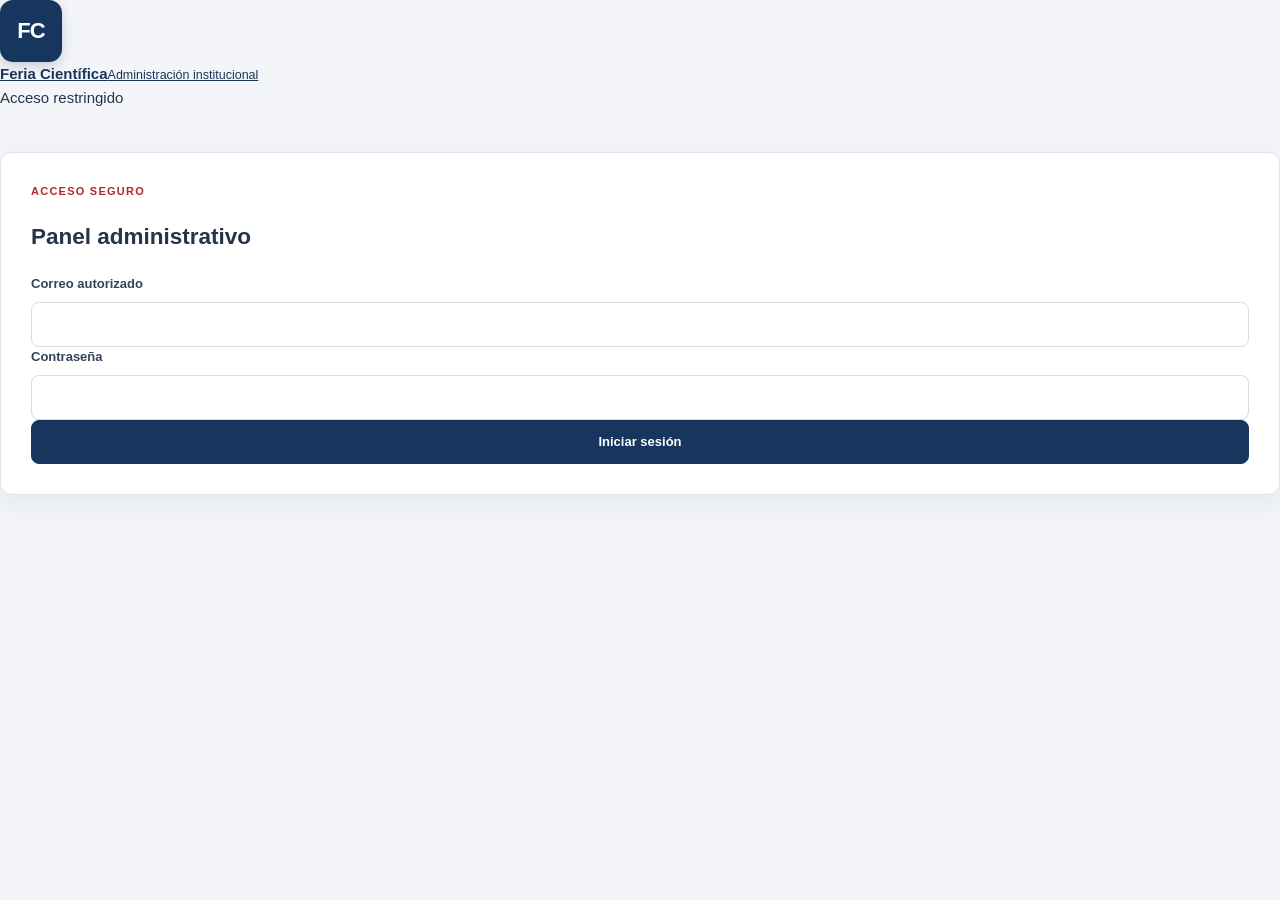
==== admin.html @ f5a789ca "Update admin.html" ====
<!DOCTYPE html>
<html lang="es">
<head>
<meta charset="UTF-8">
<meta name="viewport" content="width=device-width, initial-scale=1">
<title>Administración | Feria Científica</title>
<link rel="stylesheet" href="css/estilos.css">
<link rel="stylesheet" href="css/admin-panel.css">
</head>
<body class="admin-body">
<header class="admin-topbar">
  <a class="admin-brand" href="index.html"><span class="brand-mark">FC</span><span><b>Feria Científica</b><small>Administración institucional</small></span></a>
  <div class="top-actions"><span id="sessionLabel">Acceso restringido</span><button id="logoutBtn" class="button secondary hidden">Cerrar sesión</button></div>
</header>
<main class="admin-main">
  <section id="loginPanel" class="panel login-card">
    <p class="eyebrow">Acceso seguro</p><h1>Panel administrativo</h1>
    <form id="loginForm">
      <label>Correo autorizado<input id="loginEmail" type="email" required autocomplete="username"></label>
      <label>Contraseña<input id="loginPassword" type="password" required autocomplete="current-password"></label>
      <p id="loginMessage" class="message" role="status"></p>
      <button class="button primary full" type="submit">Iniciar sesión</button>
    </form>
  </section>

  <div id="dashboard" class="admin-shell hidden">
    <aside class="admin-sidebar">
      <div class="edition-picker"><label for="editionSelect">Edición activa</label><select id="editionSelect"></select></div>
      <p class="nav-caption">GESTIÓN</p>
      <button class="nav-item active" data-view="overview">▦ <span>Resumen</span></button>
      <button class="nav-item" data-view="projects">▤ <span>Proyectos</span></button>
      <button class="nav-item admin-only" data-view="editions">◷ <span>Ediciones</span></button>
      <p class="nav-caption">OPERACIONES</p>
      <button class="nav-item admin-only" data-view="gallery">▧ <span>Galería fotográfica</span></button>
      <button class="nav-item admin-only" data-view="photoStats">▥ <span>Estadísticas de fotografías</span></button>
      <button class="nav-item admin-only" data-view="inventory">⌑ <span>Inventario de laboratorio</span></button>
      <button class="nav-item admin-only" data-view="calendar">▦ <span>Calendario</span></button>
      <button class="nav-item admin-only" data-view="requests">↗ <span>Solicitudes</span></button>
      <button class="nav-item admin-only" data-view="documents">▣ <span>Expedientes y documentos</span></button>
      <button class="nav-item admin-only" data-view="credentials">▤ <span>Acreditaciones QR</span></button>
      <button class="nav-item admin-only" data-view="surveys">☷ <span>Encuestas</span></button>
      <button class="nav-item admin-only" data-view="partners">♧ <span>Colaboradores</span></button>
      <p class="nav-caption">SISTEMA</p>
      <button class="nav-item admin-only" data-view="users">♙ <span>Usuarios y permisos</span></button>
      <button class="nav-item admin-only" data-view="content">⚙ <span>Contenido público</span></button>
      <a class="nav-item nav-link" href="index.html">↗ <span>Ver portal público</span></a>
    </aside>

    <section class="admin-content">
      <div class="content-heading"><div><p class="eyebrow">INSTITUTO BENIGNO JIMÉNEZ GARAY</p><h1 id="viewTitle">Resumen general</h1><p id="viewSubtitle">Indicadores de la edición seleccionada.</p></div><button id="refreshBtn" class="button secondary">Actualizar datos</button></div>

      <section class="view-panel" id="view-overview">
        <div id="overviewStats" class="metric-grid"></div>
        <div class="panel"><h2>Distribución de proyectos por área</h2><div id="areaStats" class="bar-list"></div></div>
        <div class="panel"><h2>Distribución por grado</h2><div id="gradeStats" class="bar-list"></div></div>
      </section>

      <section class="view-panel hidden" id="view-projects">
        <div class="panel"><div class="panel-heading"><div><h2>Proyectos registrados</h2><p>Inscripciones correspondientes a la edición activa.</p></div></div>
        <div class="table-scroll"><table><thead><tr><th>Código</th><th>Área</th><th>Proyecto</th><th>Líder</th><th>Grado</th><th>Estado</th></tr></thead><tbody id="projectsBody"></tbody></table></div></div>
      </section>

      <section class="view-panel hidden" id="view-editions">
        <div class="panel"><h2>Administrar ediciones</h2><form id="editionForm" class="form-grid">
          <label>Año<input id="edYear" type="number" min="2027" max="2100" required></label>
          <label>Nombre<input id="edName" required></label>
          <label>Estado<select id="edStatus"><option>Configuración</option><option>Abierta</option><option>Activa</option><option>Cerrada</option><option>Archivada</option></select></label>
          <label>Fecha de cierre<input id="edClose" type="date"></label>
          <label class="wide">Descripción<textarea id="edDescription" rows="2"></textarea></label>
          <button class="button primary" type="submit">Guardar edición</button><p id="editionMessage" class="message"></p>
        </form><div id="editionsList" class="simple-list"></div></div>
      </section>

      <section class="view-panel hidden" id="view-gallery">
        <div class="panel"><h2>Galería fotográfica</h2><p class="muted">La publicación exige autorización registrada. Las fotografías no se muestran aquí al público hasta que administración las publique.</p>
          <form id="photoForm" class="form-grid">
            <label>Título<input id="photoTitle" required maxlength="160"></label>
            <label>URL de imagen<input id="photoUrl" type="url" required placeholder="https://..."></label>
            <label class="wide">Descripción<textarea id="photoDescription" rows="2"></textarea></label>
            <label>URL de miniatura<input id="photoThumb" type="url" placeholder="https://..."></label>
            <label class="checkline"><input id="photoConsent" type="checkbox" required> Confirmo que existe autorización para publicar esta fotografía.</label>
            <label class="checkline"><input id="photoPublish" type="checkbox"> Publicar en la galería pública.</label>
            <button class="button primary" type="submit">Registrar fotografía</button><p id="photoMessage" class="message"></p>
          </form><div id="photoList" class="photo-grid"></div>
        </div>
      </section>

      <section class="view-panel hidden" id="view-photoStats">
        <div id="photoMetricCards" class="metric-grid"></div>
        <div class="panel"><h2>Fotografías más visualizadas</h2><div class="table-scroll"><table><thead><tr><th>Fotografía</th><th>Visualizaciones</th><th>Descargas</th></tr></thead><tbody id="photoRanking"></tbody></table></div></div>
        <div class="panel"><h2>Visualizaciones por día</h2><div id="photoDaily" class="bar-list"></div></div>
        <p class="privacy-note">Información administrativa: estas estadísticas no se exponen en el portal público.</p>
      </section>

      <section class="view-panel hidden" id="view-inventory"><div class="panel"><h2>Inventario de laboratorio</h2><form id="inventoryForm" class="form-grid">
        <label>Material o equipo<input id="invName" required></label><label>Categoría<input id="invCategory"></label><label>Cantidad total<input id="invTotal" type="number" min="0" required></label><label>Disponible<input id="invAvailable" type="number" min="0" required></label><label>Ubicación<input id="invLocation"></label><label>Estado<select id="invState"><option>Disponible</option><option>En préstamo</option><option>Mantenimiento</option><option>Fuera de servicio</option></select></label><label class="wide">Descripción<textarea id="invDescription"></textarea></label><button class="button primary" type="submit">Agregar al inventario</button><p id="inventoryMessage" class="message"></p></form><div id="inventoryList" class="simple-list"></div></div></section>

      <section class="view-panel hidden" id="view-calendar"><div class="panel"><h2>Calendario de la edición</h2><p>Fechas límite, reuniones, evaluaciones y actividades institucionales.</p><form id="calendarForm" class="form-grid"><label>Actividad<input id="calTitle" required></label><label>Tipo<input id="calType" placeholder="Inscripción, evaluación, reunión..."></label><label>Fecha de inicio<input id="calStart" type="datetime-local" required></label><label>Fecha final<input id="calEnd" type="datetime-local"></label><label class="wide">Descripción<textarea id="calDescription"></textarea></label><button class="button primary" type="submit">Agregar actividad</button></form><div id="calendarList" class="simple-list"></div></div></section>

      <section class="view-panel hidden" id="view-requests"><div class="panel"><h2>Solicitudes de equipos</h2><div id="requestsList" class="simple-list"></div></div></section>
      <section class="view-panel hidden" id="view-documents"><div class="panel"><h2>Expedientes y documentos</h2><div id="documentsList" class="simple-list"></div></div></section>
      <section class="view-panel hidden" id="view-credentials"><div class="panel"><h2>Acreditaciones QR</h2><p>Registro de credenciales por edición. La generación de códigos imprimibles se integrará en la siguiente etapa.</p><div id="credentialsList" class="simple-list"></div></div></section>
      <section class="view-panel hidden" id="view-surveys"><div class="panel"><h2>Encuestas y respuestas</h2><div id="surveysList" class="simple-list"></div></div></section>
      <section class="view-panel hidden" id="view-partners"><div class="panel"><h2>Colaboradores institucionales</h2><p>Solo aportes en especie y compromisos no monetarios. No incluye presupuesto ni movimientos de dinero.</p><div id="partnersList" class="simple-list"></div></div></section>
      <section class="view-panel hidden" id="view-users"><div class="panel"><h2>Usuarios y permisos</h2><form id="userForm" class="form-grid"><label>Nombre<input id="userName" required></label><label>Correo<input id="userEmail" type="email" required></label><label>Rol<select id="userRole"><option>evaluador</option><option>consulta</option><option>administrador</option></select></label><label>Contraseña temporal<input id="userPass" type="password" minlength="12" required></label><label class="wide">Ediciones asignadas<input id="userEditions" placeholder="2027,2028 o * para todas"></label><button class="button primary" type="submit">Crear usuario</button><p id="userMessage" class="message"></p></form></div></section>
      <section class="view-panel hidden" id="view-content"><div class="panel"><h2>Contenido público</h2><p>La edición seleccionada puede tener textos y avisos independientes. La edición pública se configura en el portal.</p><p class="muted">Editor completo de contenido en la siguiente entrega.</p></div></section>
    </section>
  </div>
</main>
<script src="js/config.js"></script><script src="js/admin.js"></script>
</body></html>
---- css/estilos.css ----
:root {
  --azul: #17365d;
  --azul-oscuro: #102744;
  --azul-medio: #244b75;
  --azul-claro: #eaf0f6;
  --rojo: #b32632;
  --rojo-oscuro: #921d28;
  --rojo-claro: #faeeee;
  --blanco: #ffffff;
  --fondo: #f3f5f8;
  --gris: #e0e5eb;
  --gris-medio: #788596;
  --texto: #253449;
  --verde: #26734d;
  --amarillo: #a8791c;
  --radio: 12px;
  --sombra: 0 8px 28px rgba(20, 43, 69, .07);
  --sombra-hover: 0 12px 32px rgba(20, 43, 69, .12);
}

* { box-sizing: border-box; }

html { scroll-behavior: smooth; }

body {
  margin: 0;
  min-height: 100vh;
  background: var(--fondo);
  color: var(--texto);
  font-family: "Segoe UI", Arial, sans-serif;
  font-size: 15px;
  line-height: 1.6;
}

.container {
  width: min(1160px, calc(100% - 40px));
  margin: 0 auto;
}

main {
  padding-top: 42px;
  padding-bottom: 55px;
}

.main-layout {
  display: grid;
  grid-template-columns: .82fr 1.5fr;
  align-items: start;
  gap: 30px;
}

.admin-layout {
  display: flex;
  flex-direction: column;
  gap: 25px;
}

.narrow { max-width: 760px; }

.narrow-panel {
  max-width: 500px;
  margin: 30px auto;
}

.site-header {
  position: relative;
  z-index: 2;
  background: var(--blanco);
  border-top: 5px solid var(--azul);
  border-bottom: 1px solid var(--gris);
  box-shadow: 0 3px 15px rgba(20,43,69,.04);
}

.header-inner {
  min-height: 105px;
  display: flex;
  align-items: center;
  gap: 18px;
  padding-top: 15px;
  padding-bottom: 15px;
}

.brand-mark {
  width: 62px;
  height: 62px;
  flex-shrink: 0;
  display: flex;
  justify-content: center;
  align-items: center;
  border-radius: 13px;
  color: var(--blanco);
  background: var(--azul);
  font-size: 22px;
  font-weight: 800;
  letter-spacing: -1px;
  box-shadow: 0 4px 12px rgba(23,54,93,.2);
}

.brand-mark span { color: #f1b5ba; }

.header-inner > div:nth-child(2) { flex: 1; }

.header-inner h1 {
  margin: 0;
  color: var(--azul);
  font-size: 24px;
  font-weight: 750;
  line-height: 1.25;
}

.eyebrow {
  margin: 0 0 5px;
  color: var(--rojo);
  font-size: 11px;
  font-weight: 800;
  letter-spacing: 1.25px;
  text-transform: uppercase;
}

.header-inner nav {
  display: flex;
  flex-wrap: wrap;
  align-items: center;
  justify-content: flex-end;
  gap: 8px;
}

.header-inner nav a {
  padding: 9px 13px;
  color: var(--azul);
  border-radius: 7px;
  font-size: 13px;
  font-weight: 650;
  text-decoration: none;
  transition: .2s ease;
}

.header-inner nav a:hover {
  color: var(--rojo);
  background: var(--rojo-claro);
}

.intro { padding: 15px 5px; }

.intro h2 {
  max-width: 600px;
  margin: 8px 0 15px;
  color: var(--azul);
  font-size: clamp(27px, 3vw, 37px);
  line-height: 1.2;
  letter-spacing: -.8px;
}

.intro > p:not(.eyebrow) {
  max-width: 570px;
  color: #637184;
  font-size: 15px;
}

.notice {
  margin-top: 25px;
  padding: 19px 20px;
  background: var(--blanco);
  border: 1px solid var(--gris);
  border-left: 4px solid var(--rojo);
  border-radius: 8px;
  box-shadow: var(--sombra);
}

.notice strong {
  display: block;
  margin-bottom: 4px;
  color: var(--azul);
  font-size: 15px;
}

.notice span {
  display: block;
  color: var(--gris-medio);
  font-size: 13px;
}

.panel {
  min-width: 0;
  padding: 30px;
  background: var(--blanco);
  border: 1px solid var(--gris);
  border-radius: var(--radio);
  box-shadow: var(--sombra);
}

.panel > h3 {
  margin-top: 0;
  color: var(--azul);
}

.section-heading {
  display: flex;
  align-items: flex-start;
  gap: 14px;
  margin: 8px 0 20px;
  padding-bottom: 15px;
  border-bottom: 1px solid var(--gris);
}

.section-heading:not(:first-child) { margin-top: 34px; }

.section-heading > span {
  width: 38px;
  height: 38px;
  flex-shrink: 0;
  display: flex;
  align-items: center;
  justify-content: center;
  color: var(--blanco);
  background: var(--azul);
  border-radius: 9px;
  font-size: 13px;
  font-weight: 800;
}

.section-heading h3 {
  margin: 0 0 3px;
  color: var(--azul);
  font-size: 17px;
}

.section-heading p {
  margin: 0;
  color: var(--gris-medio);
  font-size: 13px;
}

.area-grid {
  display: grid;
  grid-template-columns: repeat(2,minmax(0,1fr));
  gap: 11px;
  margin-bottom: 25px;
}

.area-grid > * {
  min-width: 0;
  padding: 15px;
  background: #f8fafc;
  border: 1px solid var(--gris);
  border-radius: 9px;
  cursor: pointer;
  transition: .2s ease;
}

.area-grid > *:hover {
  background: var(--azul-claro);
  border-color: var(--azul);
}

.area-grid > *.selected,
.area-grid > *.active,
.area-grid > *:has(input:checked) {
  background: var(--azul-claro);
  border-color: var(--azul);
  box-shadow: inset 0 0 0 1px var(--azul);
}

.form-grid {
  display: grid;
  grid-template-columns: repeat(2,minmax(0,1fr));
  gap: 19px 17px;
}

label {
  display: flex;
  flex-direction: column;
  gap: 7px;
  color: #34455a;
  font-size: 13px;
  font-weight: 700;
}

label.full, .full { grid-column: 1 / -1; }

input:not([type="checkbox"]):not([type="radio"]):not([type="file"]),
select, textarea {
  width: 100%;
  min-height: 45px;
  padding: 11px 13px;
  color: var(--texto);
  background: #fff;
  border: 1px solid #d5dce4;
  border-radius: 8px;
  outline: none;
  font-family: inherit;
  font-size: 14px;
  transition: .2s ease;
}

textarea {
  min-height: 115px;
  resize: vertical;
}

input::placeholder, textarea::placeholder { color: #a0aab6; }

input:focus, select:focus, textarea:focus {
  border-color: var(--azul);
  box-shadow: 0 0 0 3px rgba(23,54,93,.1);
}

input[type="file"] {
  width: 100%;
  padding: 12px;
  background: #f8fafc;
  border: 1px dashed #aebac8;
  border-radius: 8px;
  color: var(--texto);
  font-family: inherit;
  font-size: 13px;
}

label small {
  color: var(--gris-medio);
  font-size: 11px;
  font-weight: 500;
}

.upload {
  padding: 17px;
  background: #f8fafc;
  border: 1px solid var(--gris);
  border-radius: 9px;
}

.check {
  flex-direction: row;
  align-items: flex-start;
  gap: 11px;
  margin: 24px 0;
  color: #586679;
  font-size: 12px;
  font-weight: 500;
}

.check input {
  width: 17px;
  height: 17px;
  margin-top: 2px;
  flex-shrink: 0;
  accent-color: var(--azul);
}

.button {
  min-height: 44px;
  display: inline-flex;
  align-items: center;
  justify-content: center;
  gap: 8px;
  padding: 11px 19px;
  border: 1px solid transparent;
  border-radius: 8px;
  font-family: inherit;
  font-size: 13px;
  font-weight: 750;
  text-decoration: none;
  cursor: pointer;
  transition: .2s ease;
}

.button.primary {
  color: var(--blanco);
  background: var(--azul);
  border-color: var(--azul);
}

.button.primary:hover {
  background: var(--azul-medio);
  box-shadow: 0 5px 13px rgba(23,54,93,.2);
  transform: translateY(-1px);
}

.button.secondary {
  color: var(--azul);
  background: var(--blanco);
  border-color: #cbd4df;
}

.button.secondary:hover {
  color: var(--rojo);
  background: #f8fafc;
  border-color: var(--rojo);
}

button:disabled {
  opacity: .6;
  cursor: not-allowed;
  transform: none !important;
}

button.full { width: 100%; }

.message, .result-box {
  padding: 13px 15px;
  margin: 15px 0;
  color: #526176;
  background: #f5f7fa;
  border: 1px solid var(--gris);
  border-radius: 8px;
  font-size: 13px;
}

.result-box {
  margin-top: 22px;
  line-height: 1.7;
  overflow-wrap: anywhere;
}

.message:empty, .result-box:empty { display: none; }

.success {
  color: var(--verde);
  background: #edf7f1;
  border-color: #cce6d6;
}

.error {
  color: var(--rojo-oscuro);
  background: var(--rojo-claro);
  border-color: #edcbd0;
}

.warning {
  color: var(--amarillo);
  background: #fff8e9;
  border-color: #eedfb8;
}

.narrow .intro { margin-bottom: 20px; }
.narrow .panel { padding: 30px; }

#consultaForm {
  display: flex;
  flex-direction: column;
  gap: 18px;
}

#consultaForm label { font-size: 14px; }
#consultaForm button { margin-top: 4px; }

#dashboard { width: 100%; }
.hidden { display: none !important; }

.dashboard-head {
  display: flex;
  align-items: center;
  justify-content: space-between;
  gap: 20px;
  padding: 10px 3px 20px;
}

.dashboard-head h2 {
  margin: 3px 0;
  color: var(--azul);
  font-size: 27px;
}

.muted {
  color: var(--gris-medio);
  font-size: 13px;
}

.toolbar {
  display: flex;
  justify-content: space-between;
  align-items: center;
  gap: 15px;
  margin-bottom: 20px;
}

.toolbar h3 {
  margin: 0;
  color: var(--azul);
  font-size: 18px;
}

.stats-grid {
  display: grid;
  grid-template-columns: repeat(auto-fit,minmax(170px,1fr));
  gap: 16px;
  margin-bottom: 24px;
}

.stats-grid > * {
  min-width: 0;
  padding: 21px;
  background: var(--blanco);
  border: 1px solid var(--gris);
  border-top: 4px solid var(--azul);
  border-radius: 10px;
  box-shadow: var(--sombra);
  transition: .2s ease;
}

.stats-grid > *:hover {
  transform: translateY(-3px);
  box-shadow: var(--sombra-hover);
}

.table-wrap {
  width: 100%;
  overflow-x: auto;
  border: 1px solid var(--gris);
  border-radius: 9px;
}

table {
  width: 100%;
  min-width: 720px;
  border-collapse: collapse;
  background: var(--blanco);
  text-align: left;
}

thead { background: var(--azul); }

th {
  padding: 15px 13px;
  color: var(--blanco);
  font-size: 11px;
  font-weight: 750;
  letter-spacing: .4px;
  text-transform: uppercase;
  white-space: nowrap;
}

td {
  padding: 14px 13px;
  color: #45556a;
  border-bottom: 1px solid #e9edf1;
  font-size: 12px;
  vertical-align: middle;
}

tbody tr:nth-child(even) { background: #f8fafc; }
tbody tr:hover { background: var(--azul-claro); }
tbody tr:last-child td { border-bottom: none; }

#detailPanel { min-height: 120px; }

#projectDetail {
  margin-top: 18px;
  overflow-wrap: anywhere;
}

#projectDetail > * { margin-bottom: 12px; }
#projectDetail label { margin-bottom: 13px; }

#usersPanel { border-top: 4px solid var(--rojo); }
#usersPanel h3 { color: var(--azul); }
#userForm { margin-top: 20px; align-items: end; }

.fine-print {
  margin: 17px 0 0;
  color: #8994a2;
  font-size: 11px;
  line-height: 1.6;
  text-align: center;
}

footer {
  padding: 22px 0;
  color: #dce5ef;
  background: var(--azul-oscuro);
  border-top: 4px solid var(--rojo);
  font-size: 12px;
  text-align: center;
}

a { color: var(--azul); }

button:focus-visible, a:focus-visible,
input:focus-visible, select:focus-visible,
textarea:focus-visible {
  outline: 3px solid rgba(179,38,50,.3);
  outline-offset: 2px;
}

::selection { color: #fff; background: var(--azul); }

.site-preview { margin-top: 8px; }

.site-preview-card {
  border: 1px solid var(--gris);
  border-top: 5px solid var(--preview-primary,#17365d);
  border-radius: 10px;
  padding: 22px;
  background: #fff;
}

.site-preview-card strong {
  display: block;
  color: var(--preview-primary,#17365d);
  font-size: 24px;
}

.site-preview-card h4 { margin: 0 0 10px; }
.site-preview-card p { margin: 8px 0; }

.site-preview-card p:last-child {
  border-left: 4px solid var(--preview-secondary,#b32632);
  padding: 8px 12px;
  background: #f7f8fa;
}

.admin-actions {
  display: flex;
  flex-wrap: wrap;
  align-items: center;
  gap: 12px;
}

.table-link {
  border: 0;
  padding: 6px 10px;
  background: var(--azul-claro);
  color: var(--azul);
  border-radius: 6px;
  cursor: pointer;
  font-weight: 700;
}

.detail-grid {
  display: grid;
  grid-template-columns: repeat(2,minmax(0,1fr));
  gap: 15px;
}

.detail-grid > div {
  padding: 12px;
  background: #f8fafc;
  border: 1px solid var(--gris);
  border-radius: 8px;
}

.detail-grid b {
  display: block;
  color: var(--azul);
  margin-bottom: 5px;
}

@media (max-width: 900px) {
  .main-layout {
    grid-template-columns: 1fr;
    gap: 15px;
  }

  .intro { padding: 5px 2px; }

  .header-inner { flex-wrap: wrap; }

  .header-inner nav {
    width: 100%;
    justify-content: flex-start;
    padding-left: 75px;
  }
}

@media (max-width: 600px) {
  .container { width: calc(100% - 24px); }

  main {
    padding-top: 24px;
    padding-bottom: 35px;
  }

  .header-inner { gap: 12px; }

  .brand-mark {
    width: 49px;
    height: 49px;
    font-size: 18px;
  }

  .header-inner h1 { font-size: 18px; }

  .header-inner nav {
    padding-left: 0;
    gap: 3px;
  }

  .header-inner nav a {
    padding: 8px 9px;
    font-size: 11px;
  }

  .intro h2 { font-size: 27px; }
  .panel { padding: 19px; }

  .form-grid, .area-grid { grid-template-columns: 1fr; }

  .section-heading:not(:first-child) { margin-top: 27px; }

  .dashboard-head {
    align-items: flex-start;
    flex-direction: column;
  }

  .dashboard-head h2 { font-size: 23px; }

  .toolbar {
    align-items: flex-start;
    flex-direction: column;
  }

  .stats-grid {
    grid-template-columns: repeat(2,minmax(0,1fr));
    gap: 10px;
  }

  .stats-grid > * { padding: 15px; }
  .narrow .panel { padding: 20px; }
  .button { min-height: 43px; }
  .detail-grid { grid-template-columns: 1fr; }
}

@media (max-width: 360px) {
  .stats-grid { grid-template-columns: 1fr; }
}
/* Ventana emergente de convocatoria */
.convocatoria-modal {
    display: none;
    position: fixed;
    inset: 0;
    z-index: 99999;
    background: rgba(10, 20, 35, 0.88);
    justify-content: center;
    align-items: center;
    padding: 15px;
}

.convocatoria-modal.activa {
    display: flex;
}

.convocatoria-contenido {
    position: relative;
    width: 100%;
    max-width: 520px;
    max-height: 92vh;
    display: flex;
    justify-content: center;
    align-items: center;
}

.convocatoria-contenido img {
    display: block;
    width: 100%;
    max-height: 88vh;
    object-fit: contain;
    border-radius: 12px;
    background: white;
}

.convocatoria-cerrar {
    position: absolute;
    top: -12px;
    right: -10px;
    z-index: 2;
    width: 42px;
    height: 42px;
    border: none;
    border-radius: 50%;
    background: #a51f35;
    color: white;
    font-size: 30px;
    cursor: pointer;
    box-shadow: 0 3px 12px rgba(0,0,0,.3);
}

.boton-ver-convocatoria {
    position: fixed;
    right: 18px;
    bottom: 18px;
    z-index: 1000;
    padding: 12px 18px;
    border: none;
    border-radius: 25px;
    background: #17375e;
    color: white;
    font-weight: bold;
    cursor: pointer;
    box-shadow: 0 3px 12px rgba(0,0,0,.2);
}

.boton-ver-convocatoria:hover {
    background: #a51f35;
}

/* Evita que el cartel siga apareciendo como fondo */
.intro {
    background-image: none !important;
}

@media (max-width: 600px) {
    .convocatoria-contenido {
        max-width: 100%;
    }

    .convocatoria-cerrar {
        right: 0;
    }
}
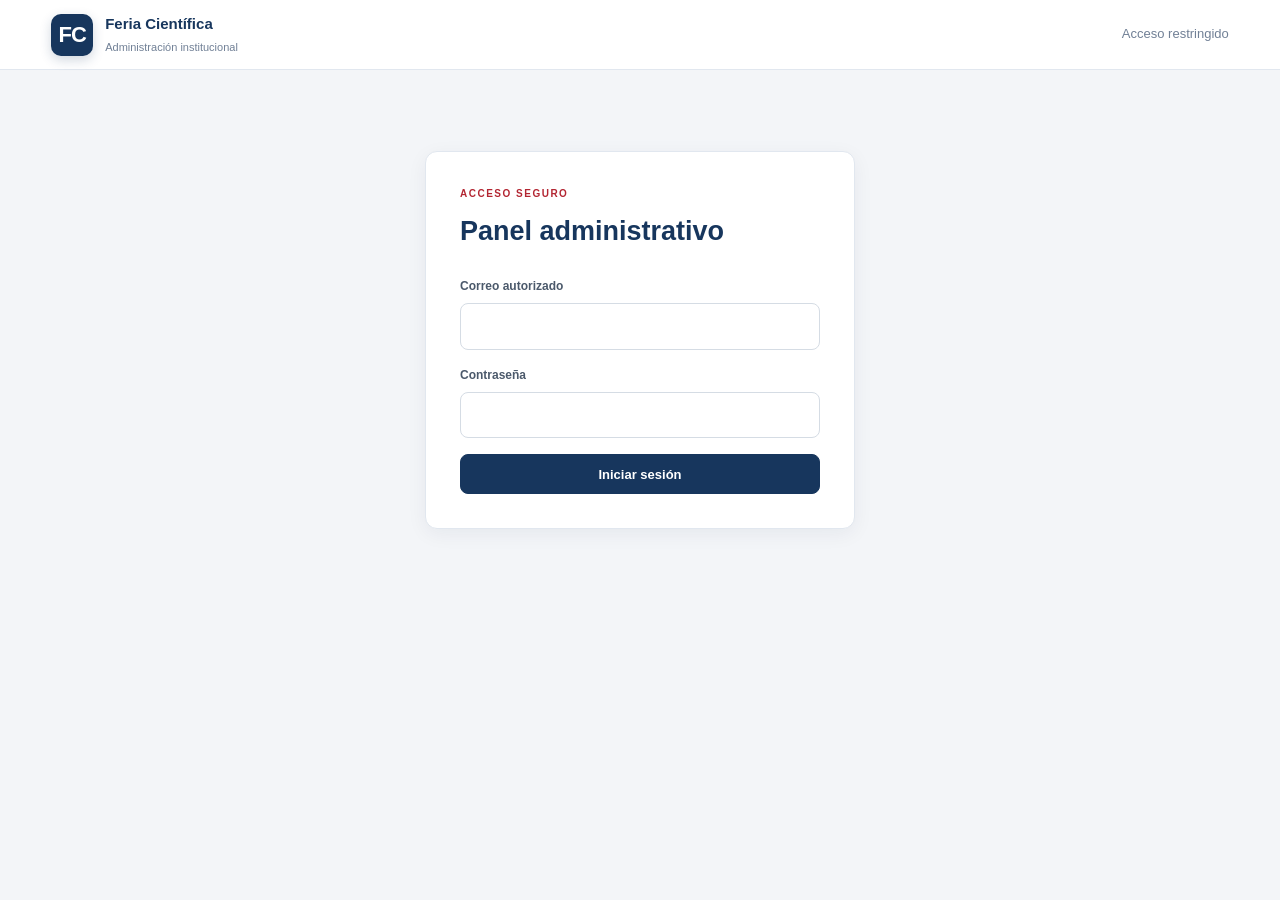
==== commit 91763504: "Update admin.html" ====
--- a/admin.html
+++ b/admin.html
@@ -8,104 +8,331 @@
 <link rel="stylesheet" href="css/admin-panel.css">
 </head>
 <body class="admin-body">
+
 <header class="admin-topbar">
-  <a class="admin-brand" href="index.html"><span class="brand-mark">FC</span><span><b>Feria Científica</b><small>Administración institucional</small></span></a>
-  <div class="top-actions"><span id="sessionLabel">Acceso restringido</span><button id="logoutBtn" class="button secondary hidden">Cerrar sesión</button></div>
+  <a class="admin-brand" href="index.html">
+    <span class="brand-mark">FC</span>
+    <span>
+      <b>Feria Científica</b>
+      <small>Administración institucional</small>
+    </span>
+  </a>
+  <div class="top-actions">
+    <span id="sessionLabel">Acceso restringido</span>
+    <button id="logoutBtn" class="button secondary hidden">Cerrar sesión</button>
+  </div>
 </header>
+
 <main class="admin-main">
+
   <section id="loginPanel" class="panel login-card">
-    <p class="eyebrow">Acceso seguro</p><h1>Panel administrativo</h1>
+    <p class="eyebrow">Acceso seguro</p>
+    <h1>Panel administrativo</h1>
     <form id="loginForm">
-      <label>Correo autorizado<input id="loginEmail" type="email" required autocomplete="username"></label>
-      <label>Contraseña<input id="loginPassword" type="password" required autocomplete="current-password"></label>
+      <label>Correo autorizado
+        <input id="loginEmail" type="email" required autocomplete="username">
+      </label>
+      <label>Contraseña
+        <input id="loginPassword" type="password" required autocomplete="current-password">
+      </label>
       <p id="loginMessage" class="message" role="status"></p>
       <button class="button primary full" type="submit">Iniciar sesión</button>
     </form>
   </section>
 
   <div id="dashboard" class="admin-shell hidden">
+
     <aside class="admin-sidebar">
-      <div class="edition-picker"><label for="editionSelect">Edición activa</label><select id="editionSelect"></select></div>
-      <p class="nav-caption">GESTIÓN</p>
-      <button class="nav-item active" data-view="overview">▦ <span>Resumen</span></button>
-      <button class="nav-item" data-view="projects">▤ <span>Proyectos</span></button>
-      <button class="nav-item admin-only" data-view="editions">◷ <span>Ediciones</span></button>
-      <p class="nav-caption">OPERACIONES</p>
-      <button class="nav-item admin-only" data-view="gallery">▧ <span>Galería fotográfica</span></button>
-      <button class="nav-item admin-only" data-view="photoStats">▥ <span>Estadísticas de fotografías</span></button>
-      <button class="nav-item admin-only" data-view="inventory">⌑ <span>Inventario de laboratorio</span></button>
-      <button class="nav-item admin-only" data-view="calendar">▦ <span>Calendario</span></button>
-      <button class="nav-item admin-only" data-view="requests">↗ <span>Solicitudes</span></button>
-      <button class="nav-item admin-only" data-view="documents">▣ <span>Expedientes y documentos</span></button>
-      <button class="nav-item admin-only" data-view="credentials">▤ <span>Acreditaciones QR</span></button>
-      <button class="nav-item admin-only" data-view="surveys">☷ <span>Encuestas</span></button>
-      <button class="nav-item admin-only" data-view="partners">♧ <span>Colaboradores</span></button>
-      <p class="nav-caption">SISTEMA</p>
-      <button class="nav-item admin-only" data-view="users">♙ <span>Usuarios y permisos</span></button>
-      <button class="nav-item admin-only" data-view="content">⚙ <span>Contenido público</span></button>
-      <a class="nav-item nav-link" href="index.html">↗ <span>Ver portal público</span></a>
+      <div class="sidebar-heading">
+        <span class="sidebar-symbol">FC</span>
+        <div>
+          <b>Administración</b>
+          <small>Feria Científica 2027</small>
+        </div>
+      </div>
+
+      <div class="edition-picker">
+        <label for="editionSelect">Edición de trabajo</label>
+        <select id="editionSelect"></select>
+      </div>
+
+      <p class="nav-caption">PANEL PRINCIPAL</p>
+      <button class="nav-item active" data-view="overview">
+        <span class="nav-icon">⌂</span><span>Resumen general</span>
+      </button>
+
+      <p class="nav-caption">GESTIÓN ACADÉMICA</p>
+      <button class="nav-item" data-view="projects">
+        <span class="nav-icon">▤</span><span>Anteproyectos</span>
+      </button>
+      <button class="nav-item admin-only" data-view="editions">
+        <span class="nav-icon">◷</span><span>Ediciones</span>
+      </button>
+
+      <p class="nav-caption">RECURSOS Y ACTIVIDADES</p>
+      <button class="nav-item admin-only" data-view="gallery">
+        <span class="nav-icon">▧</span><span>Galería fotográfica</span>
+      </button>
+      <button class="nav-item admin-only" data-view="photoStats">
+        <span class="nav-icon">▥</span><span>Estadísticas fotográficas</span>
+      </button>
+      <button class="nav-item admin-only" data-view="inventory">
+        <span class="nav-icon">⌑</span><span>Inventario de laboratorio</span>
+      </button>
+      <button class="nav-item admin-only" data-view="calendar">
+        <span class="nav-icon">▦</span><span>Calendario</span>
+      </button>
+
+      <p class="nav-caption">ADMINISTRACIÓN DEL SISTEMA</p>
+      <button class="nav-item admin-only" data-view="users">
+        <span class="nav-icon">♙</span><span>Usuarios y permisos</span>
+      </button>
+      <button class="nav-item admin-only" data-view="content">
+        <span class="nav-icon">⚙</span><span>Contenido público</span>
+      </button>
+
+      <a class="nav-item nav-link" href="index.html">
+        <span class="nav-icon">↗</span><span>Ir al portal público</span>
+      </a>
+
+      <div class="sidebar-note">
+        <b>Acceso interno</b>
+        <span>Las herramientas de gestión solo están disponibles para usuarios autorizados.</span>
+      </div>
     </aside>
 
     <section class="admin-content">
-      <div class="content-heading"><div><p class="eyebrow">INSTITUTO BENIGNO JIMÉNEZ GARAY</p><h1 id="viewTitle">Resumen general</h1><p id="viewSubtitle">Indicadores de la edición seleccionada.</p></div><button id="refreshBtn" class="button secondary">Actualizar datos</button></div>
+
+      <div class="content-heading">
+        <div>
+          <p class="eyebrow">INSTITUTO BENIGNO JIMÉNEZ GARAY</p>
+          <h1 id="viewTitle">Resumen general</h1>
+          <p id="viewSubtitle">Indicadores y actividad de la edición seleccionada.</p>
+        </div>
+        <button id="refreshBtn" class="button secondary">Actualizar datos</button>
+      </div>
 
       <section class="view-panel" id="view-overview">
         <div id="overviewStats" class="metric-grid"></div>
-        <div class="panel"><h2>Distribución de proyectos por área</h2><div id="areaStats" class="bar-list"></div></div>
-        <div class="panel"><h2>Distribución por grado</h2><div id="gradeStats" class="bar-list"></div></div>
+        <div class="panel">
+          <h2>Distribución de proyectos por área</h2>
+          <div id="areaStats" class="bar-list"></div>
+        </div>
+        <div class="panel">
+          <h2>Distribución por grado</h2>
+          <div id="gradeStats" class="bar-list"></div>
+        </div>
       </section>
 
       <section class="view-panel hidden" id="view-projects">
-        <div class="panel"><div class="panel-heading"><div><h2>Proyectos registrados</h2><p>Inscripciones correspondientes a la edición activa.</p></div></div>
-        <div class="table-scroll"><table><thead><tr><th>Código</th><th>Área</th><th>Proyecto</th><th>Líder</th><th>Grado</th><th>Estado</th></tr></thead><tbody id="projectsBody"></tbody></table></div></div>
+        <div class="panel">
+          <div class="panel-heading">
+            <div>
+              <h2>Proyectos registrados</h2>
+              <p>Inscripciones correspondientes a la edición activa.</p>
+            </div>
+          </div>
+          <div class="table-scroll">
+            <table>
+              <thead>
+                <tr>
+                  <th>Código</th><th>Área</th><th>Proyecto</th>
+                  <th>Líder</th><th>Grado</th><th>Estado</th>
+                </tr>
+              </thead>
+              <tbody id="projectsBody"></tbody>
+            </table>
+          </div>
+        </div>
       </section>
 
       <section class="view-panel hidden" id="view-editions">
-        <div class="panel"><h2>Administrar ediciones</h2><form id="editionForm" class="form-grid">
-          <label>Año<input id="edYear" type="number" min="2027" max="2100" required></label>
-          <label>Nombre<input id="edName" required></label>
-          <label>Estado<select id="edStatus"><option>Configuración</option><option>Abierta</option><option>Activa</option><option>Cerrada</option><option>Archivada</option></select></label>
-          <label>Fecha de cierre<input id="edClose" type="date"></label>
-          <label class="wide">Descripción<textarea id="edDescription" rows="2"></textarea></label>
-          <button class="button primary" type="submit">Guardar edición</button><p id="editionMessage" class="message"></p>
-        </form><div id="editionsList" class="simple-list"></div></div>
+        <div class="panel">
+          <h2>Administrar ediciones</h2>
+          <form id="editionForm" class="form-grid">
+            <label>Año
+              <input id="edYear" type="number" min="2027" max="2100" required>
+            </label>
+            <label>Nombre
+              <input id="edName" required>
+            </label>
+            <label>Estado
+              <select id="edStatus">
+                <option>Configuración</option>
+                <option>Abierta</option>
+                <option>Activa</option>
+                <option>Cerrada</option>
+                <option>Archivada</option>
+              </select>
+            </label>
+            <label>Fecha de cierre
+              <input id="edClose" type="date">
+            </label>
+            <label class="wide">Descripción
+              <textarea id="edDescription" rows="2"></textarea>
+            </label>
+            <button class="button primary" type="submit">Guardar edición</button>
+            <p id="editionMessage" class="message"></p>
+          </form>
+          <div id="editionsList" class="simple-list"></div>
+        </div>
       </section>
 
       <section class="view-panel hidden" id="view-gallery">
-        <div class="panel"><h2>Galería fotográfica</h2><p class="muted">La publicación exige autorización registrada. Las fotografías no se muestran aquí al público hasta que administración las publique.</p>
+        <div class="panel">
+          <h2>Galería fotográfica</h2>
+          <p class="muted">La publicación exige autorización registrada. Las fotografías no se muestran aquí al público hasta que administración las publique.</p>
           <form id="photoForm" class="form-grid">
-            <label>Título<input id="photoTitle" required maxlength="160"></label>
-            <label>URL de imagen<input id="photoUrl" type="url" required placeholder="https://..."></label>
-            <label class="wide">Descripción<textarea id="photoDescription" rows="2"></textarea></label>
-            <label>URL de miniatura<input id="photoThumb" type="url" placeholder="https://..."></label>
-            <label class="checkline"><input id="photoConsent" type="checkbox" required> Confirmo que existe autorización para publicar esta fotografía.</label>
-            <label class="checkline"><input id="photoPublish" type="checkbox"> Publicar en la galería pública.</label>
-            <button class="button primary" type="submit">Registrar fotografía</button><p id="photoMessage" class="message"></p>
-          </form><div id="photoList" class="photo-grid"></div>
+            <label>Título
+              <input id="photoTitle" required maxlength="160">
+            </label>
+            <label>URL de imagen
+              <input id="photoUrl" type="url" required placeholder="https://...">
+            </label>
+            <label class="wide">Descripción
+              <textarea id="photoDescription" rows="2"></textarea>
+            </label>
+            <label>URL de miniatura
+              <input id="photoThumb" type="url" placeholder="https://...">
+            </label>
+            <label class="checkline">
+              <input id="photoConsent" type="checkbox" required>
+              Confirmo que existe autorización para publicar esta fotografía.
+            </label>
+            <label class="checkline">
+              <input id="photoPublish" type="checkbox">
+              Publicar en la galería pública.
+            </label>
+            <button class="button primary" type="submit">Registrar fotografía</button>
+            <p id="photoMessage" class="message"></p>
+          </form>
+          <div id="photoList" class="photo-grid"></div>
         </div>
       </section>
 
       <section class="view-panel hidden" id="view-photoStats">
         <div id="photoMetricCards" class="metric-grid"></div>
-        <div class="panel"><h2>Fotografías más visualizadas</h2><div class="table-scroll"><table><thead><tr><th>Fotografía</th><th>Visualizaciones</th><th>Descargas</th></tr></thead><tbody id="photoRanking"></tbody></table></div></div>
-        <div class="panel"><h2>Visualizaciones por día</h2><div id="photoDaily" class="bar-list"></div></div>
+        <div class="panel">
+          <h2>Fotografías más visualizadas</h2>
+          <div class="table-scroll">
+            <table>
+              <thead><tr><th>Fotografía</th><th>Visualizaciones</th><th>Descargas</th></tr></thead>
+              <tbody id="photoRanking"></tbody>
+            </table>
+          </div>
+        </div>
+        <div class="panel">
+          <h2>Visualizaciones por día</h2>
+          <div id="photoDaily" class="bar-list"></div>
+        </div>
         <p class="privacy-note">Información administrativa: estas estadísticas no se exponen en el portal público.</p>
       </section>
 
-      <section class="view-panel hidden" id="view-inventory"><div class="panel"><h2>Inventario de laboratorio</h2><form id="inventoryForm" class="form-grid">
-        <label>Material o equipo<input id="invName" required></label><label>Categoría<input id="invCategory"></label><label>Cantidad total<input id="invTotal" type="number" min="0" required></label><label>Disponible<input id="invAvailable" type="number" min="0" required></label><label>Ubicación<input id="invLocation"></label><label>Estado<select id="invState"><option>Disponible</option><option>En préstamo</option><option>Mantenimiento</option><option>Fuera de servicio</option></select></label><label class="wide">Descripción<textarea id="invDescription"></textarea></label><button class="button primary" type="submit">Agregar al inventario</button><p id="inventoryMessage" class="message"></p></form><div id="inventoryList" class="simple-list"></div></div></section>
-
-      <section class="view-panel hidden" id="view-calendar"><div class="panel"><h2>Calendario de la edición</h2><p>Fechas límite, reuniones, evaluaciones y actividades institucionales.</p><form id="calendarForm" class="form-grid"><label>Actividad<input id="calTitle" required></label><label>Tipo<input id="calType" placeholder="Inscripción, evaluación, reunión..."></label><label>Fecha de inicio<input id="calStart" type="datetime-local" required></label><label>Fecha final<input id="calEnd" type="datetime-local"></label><label class="wide">Descripción<textarea id="calDescription"></textarea></label><button class="button primary" type="submit">Agregar actividad</button></form><div id="calendarList" class="simple-list"></div></div></section>
-
-      <section class="view-panel hidden" id="view-requests"><div class="panel"><h2>Solicitudes de equipos</h2><div id="requestsList" class="simple-list"></div></div></section>
-      <section class="view-panel hidden" id="view-documents"><div class="panel"><h2>Expedientes y documentos</h2><div id="documentsList" class="simple-list"></div></div></section>
-      <section class="view-panel hidden" id="view-credentials"><div class="panel"><h2>Acreditaciones QR</h2><p>Registro de credenciales por edición. La generación de códigos imprimibles se integrará en la siguiente etapa.</p><div id="credentialsList" class="simple-list"></div></div></section>
-      <section class="view-panel hidden" id="view-surveys"><div class="panel"><h2>Encuestas y respuestas</h2><div id="surveysList" class="simple-list"></div></div></section>
-      <section class="view-panel hidden" id="view-partners"><div class="panel"><h2>Colaboradores institucionales</h2><p>Solo aportes en especie y compromisos no monetarios. No incluye presupuesto ni movimientos de dinero.</p><div id="partnersList" class="simple-list"></div></div></section>
-      <section class="view-panel hidden" id="view-users"><div class="panel"><h2>Usuarios y permisos</h2><form id="userForm" class="form-grid"><label>Nombre<input id="userName" required></label><label>Correo<input id="userEmail" type="email" required></label><label>Rol<select id="userRole"><option>evaluador</option><option>consulta</option><option>administrador</option></select></label><label>Contraseña temporal<input id="userPass" type="password" minlength="12" required></label><label class="wide">Ediciones asignadas<input id="userEditions" placeholder="2027,2028 o * para todas"></label><button class="button primary" type="submit">Crear usuario</button><p id="userMessage" class="message"></p></form></div></section>
-      <section class="view-panel hidden" id="view-content"><div class="panel"><h2>Contenido público</h2><p>La edición seleccionada puede tener textos y avisos independientes. La edición pública se configura en el portal.</p><p class="muted">Editor completo de contenido en la siguiente entrega.</p></div></section>
+      <section class="view-panel hidden" id="view-inventory">
+        <div class="panel">
+          <h2>Inventario de laboratorio</h2>
+          <form id="inventoryForm" class="form-grid">
+            <label>Material o equipo<input id="invName" required></label>
+            <label>Categoría<input id="invCategory"></label>
+            <label>Cantidad total<input id="invTotal" type="number" min="0" required></label>
+            <label>Disponible<input id="invAvailable" type="number" min="0" required></label>
+            <label>Ubicación<input id="invLocation"></label>
+            <label>Estado
+              <select id="invState">
+                <option>Disponible</option>
+                <option>En préstamo</option>
+                <option>Mantenimiento</option>
+                <option>Fuera de servicio</option>
+              </select>
+            </label>
+            <label class="wide">Descripción<textarea id="invDescription"></textarea></label>
+            <button class="button primary" type="submit">Agregar al inventario</button>
+            <p id="inventoryMessage" class="message"></p>
+          </form>
+          <div id="inventoryList" class="simple-list"></div>
+        </div>
+      </section>
+
+      <section class="view-panel hidden" id="view-calendar">
+        <div class="panel">
+          <h2>Calendario de la edición</h2>
+          <p>Fechas límite, reuniones, evaluaciones y actividades institucionales.</p>
+          <form id="calendarForm" class="form-grid">
+            <label>Actividad<input id="calTitle" required></label>
+            <label>Tipo<input id="calType" placeholder="Inscripción, evaluación, reunión..."></label>
+            <label>Fecha de inicio<input id="calStart" type="datetime-local" required></label>
+            <label>Fecha final<input id="calEnd" type="datetime-local"></label>
+            <label class="wide">Descripción<textarea id="calDescription"></textarea></label>
+            <button class="button primary" type="submit">Agregar actividad</button>
+          </form>
+          <div id="calendarList" class="simple-list"></div>
+        </div>
+      </section>
+
+      <section class="view-panel hidden" id="view-requests">
+        <div class="panel"><h2>Solicitudes de equipos</h2><div id="requestsList" class="simple-list"></div></div>
+      </section>
+
+      <section class="view-panel hidden" id="view-documents">
+        <div class="panel"><h2>Expedientes y documentos</h2><div id="documentsList" class="simple-list"></div></div>
+      </section>
+
+      <section class="view-panel hidden" id="view-credentials">
+        <div class="panel">
+          <h2>Acreditaciones QR</h2>
+          <p>Registro de credenciales por edición. La generación de códigos imprimibles se integrará en la siguiente etapa.</p>
+          <div id="credentialsList" class="simple-list"></div>
+        </div>
+      </section>
+
+      <section class="view-panel hidden" id="view-surveys">
+        <div class="panel"><h2>Encuestas y respuestas</h2><div id="surveysList" class="simple-list"></div></div>
+      </section>
+
+      <section class="view-panel hidden" id="view-partners">
+        <div class="panel">
+          <h2>Colaboradores institucionales</h2>
+          <p>Solo aportes en especie y compromisos no monetarios. No incluye presupuesto ni movimientos de dinero.</p>
+          <div id="partnersList" class="simple-list"></div>
+        </div>
+      </section>
+
+      <section class="view-panel hidden" id="view-users">
+        <div class="panel">
+          <h2>Usuarios y permisos</h2>
+          <form id="userForm" class="form-grid">
+            <label>Nombre<input id="userName" required></label>
+            <label>Correo<input id="userEmail" type="email" required></label>
+            <label>Rol
+              <select id="userRole">
+                <option>evaluador</option>
+                <option>consulta</option>
+                <option>administrador</option>
+              </select>
+            </label>
+            <label>Contraseña temporal<input id="userPass" type="password" minlength="12" required></label>
+            <label class="wide">Ediciones asignadas
+              <input id="userEditions" placeholder="2027,2028 o * para todas">
+            </label>
+            <button class="button primary" type="submit">Crear usuario</button>
+            <p id="userMessage" class="message"></p>
+          </form>
+        </div>
+      </section>
+
+      <section class="view-panel hidden" id="view-content">
+        <div class="panel">
+          <h2>Contenido público</h2>
+          <p>La edición seleccionada puede tener textos y avisos independientes. La edición pública se configura en el portal.</p>
+          <p class="muted">Editor completo de contenido en la siguiente entrega.</p>
+        </div>
+      </section>
+
     </section>
   </div>
 </main>
-<script src="js/config.js"></script><script src="js/admin.js"></script>
-</body></html>
+
+<script src="js/config.js"></script>
+<script src="js/admin.js"></script>
+</body>
+</html>
--- a/css/admin-panel.css
+++ b/css/admin-panel.css
@@ -0,0 +1,650 @@
+/* ==========================================
+   FERIA CIENTÍFICA 2027
+   Panel administrativo
+   ========================================== */
+
+:root {
+  --admin-primary: #17365d;
+  --admin-primary-dark: #102744;
+  --admin-accent: #b32632;
+  --admin-bg: #f3f5f8;
+  --admin-surface: #ffffff;
+  --admin-text: #263445;
+  --admin-muted: #718096;
+  --admin-border: #e1e7ef;
+  --admin-success: #237a52;
+  --admin-warning: #a66a12;
+  --admin-danger: #b32632;
+  --admin-radius: 12px;
+  --admin-shadow: 0 5px 20px rgba(20, 42, 70, .06);
+}
+
+* {
+  box-sizing: border-box;
+}
+
+.admin-body {
+  margin: 0;
+  min-height: 100vh;
+  background: var(--admin-bg);
+  color: var(--admin-text);
+  font-family: Inter, "Segoe UI", Arial, sans-serif;
+}
+
+.hidden {
+  display: none !important;
+}
+
+.admin-topbar {
+  min-height: 70px;
+  padding: 12px 4%;
+  display: flex;
+  justify-content: space-between;
+  align-items: center;
+  gap: 20px;
+  background: var(--admin-surface);
+  border-bottom: 1px solid var(--admin-border);
+}
+
+.admin-brand {
+  display: flex;
+  align-items: center;
+  gap: 12px;
+  color: var(--admin-primary);
+  text-decoration: none;
+}
+
+.admin-brand b,
+.admin-brand small {
+  display: block;
+}
+
+.admin-brand small {
+  margin-top: 3px;
+  color: var(--admin-muted);
+  font-size: 11px;
+}
+
+.brand-mark {
+  width: 42px;
+  height: 42px;
+  display: grid;
+  place-items: center;
+  border-radius: 10px;
+  background: var(--admin-primary);
+  color: white;
+  font-weight: 800;
+  letter-spacing: -1px;
+}
+
+.top-actions {
+  display: flex;
+  align-items: center;
+  gap: 14px;
+  color: var(--admin-muted);
+  font-size: 13px;
+}
+
+.admin-main {
+  width: 100%;
+  max-width: 1600px;
+  margin: auto;
+  padding: 26px;
+}
+
+.panel {
+  padding: 24px;
+  margin-bottom: 20px;
+  background: var(--admin-surface);
+  border: 1px solid var(--admin-border);
+  border-radius: var(--admin-radius);
+  box-shadow: var(--admin-shadow);
+}
+
+.panel h2 {
+  margin: 0 0 16px;
+  color: var(--admin-primary);
+  font-size: 17px;
+}
+
+.panel p {
+  color: var(--admin-muted);
+  font-size: 13px;
+  line-height: 1.6;
+}
+
+.login-card {
+  width: 100%;
+  max-width: 430px;
+  margin: 55px auto;
+  padding: 34px;
+}
+
+.login-card h1 {
+  margin: 0 0 24px;
+  color: var(--admin-primary);
+  font-size: 27px;
+}
+
+.eyebrow {
+  margin: 0 0 8px;
+  color: var(--admin-accent) !important;
+  font-size: 10px !important;
+  font-weight: 800;
+  letter-spacing: 1.5px;
+}
+
+.admin-shell {
+  display: grid;
+  grid-template-columns: 245px minmax(0, 1fr);
+  gap: 24px;
+  align-items: start;
+}
+
+.admin-sidebar {
+  position: sticky;
+  top: 18px;
+  padding: 17px 12px;
+  background: var(--admin-surface);
+  border: 1px solid var(--admin-border);
+  border-radius: var(--admin-radius);
+  box-shadow: var(--admin-shadow);
+  max-height: calc(100vh - 36px);
+  overflow-y: auto;
+}
+
+.edition-picker {
+  padding: 8px 8px 18px;
+  border-bottom: 1px solid var(--admin-border);
+  margin-bottom: 15px;
+}
+
+.edition-picker label {
+  display: block;
+  margin-bottom: 8px;
+  color: var(--admin-muted);
+  font-size: 11px;
+  font-weight: 700;
+  text-transform: uppercase;
+}
+
+.edition-picker select {
+  width: 100%;
+}
+
+.nav-caption {
+  margin: 18px 9px 8px;
+  color: #9aa5b4 !important;
+  font-size: 10px !important;
+  font-weight: 800;
+  letter-spacing: 1px;
+}
+
+.nav-item {
+  width: 100%;
+  min-height: 42px;
+  padding: 10px 12px;
+  display: flex;
+  align-items: center;
+  gap: 11px;
+  border: 0;
+  border-radius: 8px;
+  background: transparent;
+  color: #536174;
+  font-size: 13px;
+  text-align: left;
+  text-decoration: none;
+  cursor: pointer;
+  transition: background .18s ease, color .18s ease;
+}
+
+.nav-item:hover {
+  background: #f0f3f8;
+  color: var(--admin-primary);
+}
+
+.nav-item.active {
+  background: #eaf0f8;
+  color: var(--admin-primary);
+  font-weight: 700;
+}
+
+.nav-link {
+  margin-top: 12px;
+  border-top: 1px solid var(--admin-border);
+  border-radius: 0;
+  padding-top: 17px;
+}
+
+.admin-content {
+  min-width: 0;
+}
+
+.content-heading {
+  margin-bottom: 22px;
+  display: flex;
+  justify-content: space-between;
+  align-items: center;
+  gap: 20px;
+}
+
+.content-heading h1 {
+  margin: 0;
+  color: var(--admin-primary);
+  font-size: 27px;
+}
+
+.content-heading p:not(.eyebrow) {
+  margin: 7px 0 0;
+  color: var(--admin-muted);
+  font-size: 13px;
+}
+
+.button {
+  min-height: 40px;
+  padding: 10px 17px;
+  border: 1px solid transparent;
+  border-radius: 8px;
+  font-size: 13px;
+  font-weight: 700;
+  cursor: pointer;
+  transition: .18s ease;
+}
+
+.button:disabled {
+  opacity: .55;
+  cursor: not-allowed;
+}
+
+.button.primary {
+  background: var(--admin-primary);
+  color: white;
+}
+
+.button.primary:hover {
+  background: var(--admin-primary-dark);
+}
+
+.button.secondary {
+  background: white;
+  color: var(--admin-primary);
+  border-color: var(--admin-border);
+}
+
+.button.secondary:hover {
+  background: #f1f4f8;
+}
+
+.button.full {
+  width: 100%;
+}
+
+label {
+  display: block;
+  color: #4b596b;
+  font-size: 12px;
+  font-weight: 700;
+}
+
+input,
+select,
+textarea {
+  width: 100%;
+  margin-top: 7px;
+  padding: 11px 12px;
+  border: 1px solid #d8e0e9;
+  border-radius: 8px;
+  outline: none;
+  background: white;
+  color: var(--admin-text);
+  font: inherit;
+  font-size: 13px;
+}
+
+input:focus,
+select:focus,
+textarea:focus {
+  border-color: var(--admin-primary);
+  box-shadow: 0 0 0 3px rgba(23, 54, 93, .09);
+}
+
+textarea {
+  resize: vertical;
+}
+
+form {
+  display: grid;
+  gap: 16px;
+}
+
+.form-grid {
+  grid-template-columns: repeat(2, minmax(0, 1fr));
+  align-items: end;
+}
+
+.form-grid .wide {
+  grid-column: 1 / -1;
+}
+
+.checkline {
+  display: flex;
+  align-items: center;
+  gap: 9px;
+  font-weight: 500;
+}
+
+.checkline input {
+  width: auto;
+  margin: 0;
+}
+
+.message {
+  min-height: 18px;
+  margin: 0;
+  font-size: 12px;
+}
+
+.message.error {
+  color: var(--admin-danger);
+}
+
+.message.success {
+  color: var(--admin-success);
+}
+
+.metric-grid {
+  display: grid;
+  grid-template-columns: repeat(4, minmax(0, 1fr));
+  gap: 14px;
+  margin-bottom: 20px;
+}
+
+.metric-card {
+  padding: 19px;
+  background: white;
+  border: 1px solid var(--admin-border);
+  border-radius: var(--admin-radius);
+  box-shadow: var(--admin-shadow);
+}
+
+.metric-card span {
+  display: block;
+  color: var(--admin-muted);
+  font-size: 12px;
+}
+
+.metric-card strong {
+  display: block;
+  margin-top: 9px;
+  color: var(--admin-primary);
+  font-size: 27px;
+}
+
+.bar-list {
+  display: grid;
+  gap: 13px;
+}
+
+.bar-item {
+  display: grid;
+  grid-template-columns: minmax(100px, 170px) 1fr 35px;
+  align-items: center;
+  gap: 12px;
+  font-size: 12px;
+}
+
+.bar-track {
+  height: 9px;
+  overflow: hidden;
+  border-radius: 20px;
+  background: #edf1f6;
+}
+
+.bar-fill {
+  height: 100%;
+  border-radius: inherit;
+  background: var(--admin-primary);
+}
+
+.table-scroll {
+  width: 100%;
+  overflow-x: auto;
+}
+
+table {
+  width: 100%;
+  border-collapse: collapse;
+  font-size: 12px;
+}
+
+th,
+td {
+  padding: 13px 12px;
+  border-bottom: 1px solid var(--admin-border);
+  text-align: left;
+  vertical-align: middle;
+}
+
+th {
+  color: var(--admin-muted);
+  background: #f8fafc;
+  font-size: 10px;
+  letter-spacing: .5px;
+  text-transform: uppercase;
+}
+
+td {
+  color: var(--admin-text);
+}
+
+.simple-list {
+  display: grid;
+  gap: 10px;
+  margin-top: 18px;
+}
+
+.simple-list-item {
+  padding: 14px;
+  border: 1px solid var(--admin-border);
+  border-radius: 9px;
+  background: #fff;
+}
+
+.simple-list-item strong {
+  color: var(--admin-primary);
+}
+
+.simple-list-item small {
+  display: block;
+  margin-top: 5px;
+  color: var(--admin-muted);
+}
+
+.photo-grid {
+  display: grid;
+  grid-template-columns: repeat(3, minmax(0, 1fr));
+  gap: 15px;
+  margin-top: 20px;
+}
+
+.photo-card {
+  overflow: hidden;
+  border: 1px solid var(--admin-border);
+  border-radius: 10px;
+  background: white;
+}
+
+.photo-card img {
+  display: block;
+  width: 100%;
+  aspect-ratio: 16 / 10;
+  object-fit: cover;
+}
+
+.photo-card div {
+  padding: 12px;
+}
+
+.photo-card strong {
+  color: var(--admin-primary);
+  font-size: 13px;
+}
+
+.privacy-note,
+.muted {
+  color: var(--admin-muted);
+  font-size: 12px;
+}
+
+.view-panel {
+  min-width: 0;
+}
+
+@media (max-width: 1050px) {
+  .admin-shell {
+    grid-template-columns: 210px minmax(0, 1fr);
+    gap: 15px;
+  }
+
+  .metric-grid {
+    grid-template-columns: repeat(2, minmax(0, 1fr));
+  }
+
+  .photo-grid {
+    grid-template-columns: repeat(2, minmax(0, 1fr));
+  }
+}
+
+@media (max-width: 720px) {
+  .admin-main {
+    padding: 14px;
+  }
+
+  .admin-topbar {
+    padding: 12px 15px;
+  }
+
+  .admin-shell {
+    grid-template-columns: 1fr;
+  }
+
+  .admin-sidebar {
+    position: static;
+    max-height: none;
+    display: grid;
+    grid-template-columns: repeat(2, minmax(0, 1fr));
+    gap: 4px;
+  }
+
+  .edition-picker,
+  .nav-caption {
+    grid-column: 1 / -1;
+  }
+
+  .nav-item {
+    font-size: 11px;
+  }
+
+  .content-heading {
+    align-items: flex-start;
+    flex-direction: column;
+  }
+
+  .content-heading h1 {
+    font-size: 23px;
+  }
+
+  .form-grid {
+    grid-template-columns: 1fr;
+  }
+
+  .form-grid .wide {
+    grid-column: auto;
+  }
+
+  .metric-grid {
+    grid-template-columns: repeat(2, minmax(0, 1fr));
+  }
+
+  .photo-grid {
+    grid-template-columns: 1fr;
+  }
+
+  .panel {
+    padding: 17px;
+  }
+
+  .bar-item {
+    grid-template-columns: 95px 1fr 25px;
+    gap: 7px;
+  }
+}
+
+@media (max-width: 390px) {
+  .metric-grid {
+    grid-template-columns: 1fr;
+  }
+
+  .admin-sidebar {
+    grid-template-columns: 1fr;
+  }
+
+  .top-actions {
+    font-size: 11px;
+  }
+  }
+/* Correcciones de compatibilidad con admin.js */
+
+.metric-card b {
+  display: block;
+  margin-top: 9px;
+  color: var(--admin-primary);
+  font-size: 27px;
+}
+
+.bar-row {
+  display: grid;
+  gap: 7px;
+  font-size: 12px;
+}
+
+.bar-row > div {
+  display: flex;
+  justify-content: space-between;
+  gap: 12px;
+}
+
+.bar-row > i {
+  display: block;
+  height: 9px;
+  overflow: hidden;
+  border-radius: 20px;
+  background: #edf1f6;
+}
+
+.bar-row > i > span {
+  display: block;
+  height: 100%;
+  border-radius: inherit;
+  background: var(--admin-primary);
+}
+
+.list-row {
+  display: flex;
+  flex-direction: column;
+  gap: 6px;
+  padding: 14px;
+  border: 1px solid var(--admin-border);
+  border-radius: 9px;
+  background: white;
+}
+
+.list-row b {
+  color: var(--admin-primary);
+  font-size: 13px;
+}
+
+.list-row span {
+  color: var(--admin-muted);
+  font-size: 12px;
+}
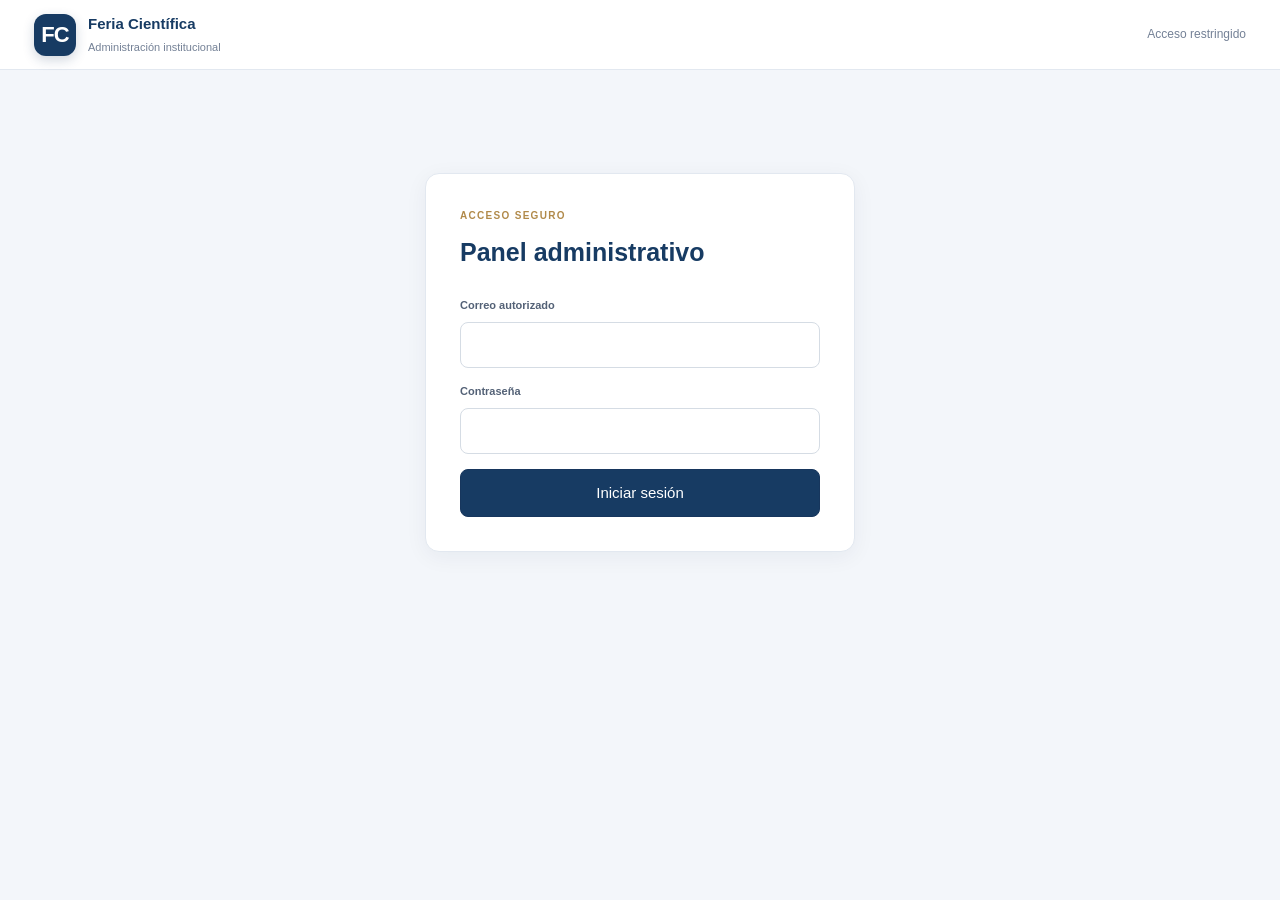
==== commit 74528e47: "Add admin-only buttons for various functionalities" ====
--- a/admin.html
+++ b/admin.html
@@ -81,6 +81,26 @@
       </button>
       <button class="nav-item admin-only" data-view="calendar">
         <span class="nav-icon">▦</span><span>Calendario</span>
+      </button>
+
+      <button class="nav-item admin-only" data-view="requests">
+        <span class="nav-icon">▣</span><span>Solicitudes de equipos</span>
+      </button>
+
+      <button class="nav-item admin-only" data-view="documents">
+        <span class="nav-icon">▤</span><span>Expedientes y documentos</span>
+      </button>
+
+      <button class="nav-item admin-only" data-view="credentials">
+        <span class="nav-icon">▧</span><span>Acreditaciones QR</span>
+      </button>
+
+      <button class="nav-item admin-only" data-view="surveys">
+        <span class="nav-icon">▥</span><span>Encuestas y respuestas</span>
+      </button>
+
+      <button class="nav-item admin-only" data-view="partners">
+        <span class="nav-icon">♙</span><span>Colaboradores institucionales</span>
       </button>
 
       <p class="nav-caption">ADMINISTRACIÓN DEL SISTEMA</p>
--- a/css/admin-panel.css
+++ b/css/admin-panel.css
@@ -1,22 +1,14 @@
-/* ==========================================
-   FERIA CIENTÍFICA 2027
-   Panel administrativo
-   ========================================== */
-
 :root {
-  --admin-primary: #17365d;
-  --admin-primary-dark: #102744;
-  --admin-accent: #b32632;
-  --admin-bg: #f3f5f8;
-  --admin-surface: #ffffff;
-  --admin-text: #263445;
-  --admin-muted: #718096;
-  --admin-border: #e1e7ef;
-  --admin-success: #237a52;
-  --admin-warning: #a66a12;
-  --admin-danger: #b32632;
-  --admin-radius: 12px;
-  --admin-shadow: 0 5px 20px rgba(20, 42, 70, .06);
+  --admin-primary: #173b63;
+  --admin-primary-dark: #102c4b;
+  --admin-accent: #b18a4a;
+  --admin-bg: #f3f6fa;
+  --admin-card: #ffffff;
+  --admin-border: #e2e8f0;
+  --admin-text: #243247;
+  --admin-muted: #748196;
+  --admin-radius: 14px;
+  --admin-shadow: 0 5px 22px rgba(22, 42, 66, .055);
 }
 
 * {
@@ -31,19 +23,35 @@
   font-family: Inter, "Segoe UI", Arial, sans-serif;
 }
 
+.admin-body button,
+.admin-body input,
+.admin-body select,
+.admin-body textarea {
+  font: inherit;
+}
+
+.admin-body button {
+  cursor: pointer;
+}
+
 .hidden {
   display: none !important;
 }
 
+/* BARRA SUPERIOR */
+
 .admin-topbar {
   min-height: 70px;
-  padding: 12px 4%;
+  padding: 0 34px;
+  background: #fff;
+  border-bottom: 1px solid var(--admin-border);
   display: flex;
   justify-content: space-between;
   align-items: center;
   gap: 20px;
-  background: var(--admin-surface);
-  border-bottom: 1px solid var(--admin-border);
+  position: sticky;
+  top: 0;
+  z-index: 20;
 }
 
 .admin-brand {
@@ -54,57 +62,67 @@
   text-decoration: none;
 }
 
-.admin-brand b,
-.admin-brand small {
-  display: block;
-}
-
-.admin-brand small {
-  margin-top: 3px;
-  color: var(--admin-muted);
-  font-size: 11px;
-}
-
-.brand-mark {
+.brand-mark,
+.sidebar-symbol {
   width: 42px;
   height: 42px;
+  border-radius: 12px;
   display: grid;
   place-items: center;
-  border-radius: 10px;
+  color: #fff;
   background: var(--admin-primary);
-  color: white;
   font-weight: 800;
   letter-spacing: -1px;
 }
 
+.admin-brand b,
+.admin-brand small,
+.sidebar-heading b,
+.sidebar-heading small {
+  display: block;
+}
+
+.admin-brand b {
+  font-size: 15px;
+}
+
+.admin-brand small,
+.sidebar-heading small {
+  color: var(--admin-muted);
+  font-size: 11px;
+  margin-top: 3px;
+}
+
 .top-actions {
   display: flex;
   align-items: center;
   gap: 14px;
   color: var(--admin-muted);
-  font-size: 13px;
-}
+  font-size: 12px;
+}
+
+/* CONTENEDOR */
 
 .admin-main {
   width: 100%;
-  max-width: 1600px;
+  max-width: 1700px;
   margin: auto;
-  padding: 26px;
+  padding: 28px;
 }
 
 .panel {
-  padding: 24px;
-  margin-bottom: 20px;
-  background: var(--admin-surface);
+  background: var(--admin-card);
   border: 1px solid var(--admin-border);
   border-radius: var(--admin-radius);
+  padding: 24px;
   box-shadow: var(--admin-shadow);
+  margin-bottom: 20px;
 }
 
 .panel h2 {
-  margin: 0 0 16px;
   color: var(--admin-primary);
   font-size: 17px;
+  margin: 0 0 17px;
 }
 
 .panel p {
@@ -113,59 +131,81 @@
   line-height: 1.6;
 }
 
+/* LOGIN */
+
 .login-card {
   width: 100%;
   max-width: 430px;
-  margin: 55px auto;
+  margin: 75px auto;
   padding: 34px;
 }
 
 .login-card h1 {
-  margin: 0 0 24px;
-  color: var(--admin-primary);
-  font-size: 27px;
+  margin: 5px 0 25px;
+  color: var(--admin-primary);
+  font-size: 25px;
 }
 
 .eyebrow {
-  margin: 0 0 8px;
   color: var(--admin-accent) !important;
   font-size: 10px !important;
   font-weight: 800;
-  letter-spacing: 1.5px;
-}
+  letter-spacing: 1.3px;
+  text-transform: uppercase;
+  margin: 0 0 8px;
+}
+
+/* ESTRUCTURA ADMINISTRATIVA */
 
 .admin-shell {
   display: grid;
-  grid-template-columns: 245px minmax(0, 1fr);
-  gap: 24px;
+  grid-template-columns: 255px minmax(0, 1fr);
+  gap: 25px;
   align-items: start;
 }
 
 .admin-sidebar {
   position: sticky;
-  top: 18px;
-  padding: 17px 12px;
-  background: var(--admin-surface);
+  top: 94px;
+  background: #fff;
   border: 1px solid var(--admin-border);
   border-radius: var(--admin-radius);
+  padding: 20px 14px;
   box-shadow: var(--admin-shadow);
-  max-height: calc(100vh - 36px);
+  max-height: calc(100vh - 115px);
   overflow-y: auto;
 }
 
+.sidebar-heading {
+  display: flex;
+  align-items: center;
+  gap: 11px;
+  padding: 4px 7px 20px;
+  border-bottom: 1px solid var(--admin-border);
+}
+
+.sidebar-heading b {
+  color: var(--admin-primary);
+  font-size: 13px;
+}
+
+.sidebar-symbol {
+  width: 39px;
+  height: 39px;
+  border-radius: 10px;
+  flex-shrink: 0;
+}
+
 .edition-picker {
-  padding: 8px 8px 18px;
-  border-bottom: 1px solid var(--admin-border);
-  margin-bottom: 15px;
+  padding: 17px 7px 12px;
 }
 
 .edition-picker label {
   display: block;
-  margin-bottom: 8px;
-  color: var(--admin-muted);
-  font-size: 11px;
+  color: var(--admin-muted);
+  font-size: 10px;
   font-weight: 700;
-  text-transform: uppercase;
+  margin-bottom: 7px;
 }
 
 .edition-picker select {
@@ -173,92 +213,120 @@
 }
 
 .nav-caption {
-  margin: 18px 9px 8px;
-  color: #9aa5b4 !important;
-  font-size: 10px !important;
+  color: #9aa5b4;
+  font-size: 9px;
   font-weight: 800;
   letter-spacing: 1px;
+  padding: 15px 9px 6px;
+  margin: 0;
 }
 
 .nav-item {
   width: 100%;
-  min-height: 42px;
-  padding: 10px 12px;
+  min-height: 41px;
   display: flex;
   align-items: center;
   gap: 11px;
   border: 0;
   border-radius: 8px;
+  padding: 9px 10px;
+  margin: 2px 0;
+  color: #59677b;
   background: transparent;
-  color: #536174;
-  font-size: 13px;
   text-align: left;
+  font-size: 12px;
+  font-weight: 600;
   text-decoration: none;
-  cursor: pointer;
-  transition: background .18s ease, color .18s ease;
+  transition: .18s ease;
 }
 
 .nav-item:hover {
-  background: #f0f3f8;
+  background: #f2f5f9;
   color: var(--admin-primary);
 }
 
 .nav-item.active {
-  background: #eaf0f8;
-  color: var(--admin-primary);
-  font-weight: 700;
-}
-
-.nav-link {
-  margin-top: 12px;
-  border-top: 1px solid var(--admin-border);
-  border-radius: 0;
-  padding-top: 17px;
-}
+  background: #eaf0f7;
+  color: var(--admin-primary);
+  font-weight: 800;
+}
+
+.nav-icon {
+  width: 20px;
+  text-align: center;
+  font-size: 17px;
+  color: var(--admin-accent);
+}
+
+.sidebar-note {
+  display: flex;
+  flex-direction: column;
+  gap: 6px;
+  padding: 14px;
+  margin: 20px 3px 0;
+  border-radius: 9px;
+  background: #f4f6f9;
+}
+
+.sidebar-note b {
+  color: var(--admin-primary);
+  font-size: 11px;
+}
+
+.sidebar-note span {
+  color: var(--admin-muted);
+  font-size: 10px;
+  line-height: 1.5;
+}
+
+/* CONTENIDO */
 
 .admin-content {
   min-width: 0;
 }
 
 .content-heading {
-  margin-bottom: 22px;
   display: flex;
   justify-content: space-between;
   align-items: center;
   gap: 20px;
+  margin: 4px 0 24px;
 }
 
 .content-heading h1 {
+  color: var(--admin-primary);
+  font-size: 27px;
+  margin: 3px 0 7px;
+}
+
+.content-heading p:not(.eyebrow) {
+  color: var(--admin-muted);
+  font-size: 12px;
   margin: 0;
-  color: var(--admin-primary);
-  font-size: 27px;
-}
-
-.content-heading p:not(.eyebrow) {
-  margin: 7px 0 0;
-  color: var(--admin-muted);
-  font-size: 13px;
-}
+}
+
+.view-panel {
+  display: block;
+}
+
+.view-panel.hidden {
+  display: none !important;
+}
+
+/* BOTONES */
 
 .button {
-  min-height: 40px;
-  padding: 10px 17px;
   border: 1px solid transparent;
   border-radius: 8px;
-  font-size: 13px;
+  padding: 11px 17px;
+  font-size: 12px;
   font-weight: 700;
-  cursor: pointer;
   transition: .18s ease;
 }
 
-.button:disabled {
-  opacity: .55;
-  cursor: not-allowed;
-}
-
 .button.primary {
+  color: #fff;
   background: var(--admin-primary);
-  color: white;
 }
 
 .button.primary:hover {
@@ -266,60 +334,63 @@
 }
 
 .button.secondary {
-  background: white;
-  color: var(--admin-primary);
+  color: var(--admin-primary);
+  background: #fff;
   border-color: var(--admin-border);
 }
 
 .button.secondary:hover {
-  background: #f1f4f8;
+  background: #f1f5f9;
 }
 
 .button.full {
   width: 100%;
 }
 
-label {
-  display: block;
-  color: #4b596b;
-  font-size: 12px;
+/* FORMULARIOS */
+
+.admin-body form {
+  display: grid;
+  gap: 15px;
+}
+
+.admin-body label {
+  display: block;
+  color: #536176;
+  font-size: 11px;
   font-weight: 700;
 }
 
-input,
-select,
-textarea {
-  width: 100%;
+.admin-body input,
+.admin-body select,
+.admin-body textarea {
+  width: 100%;
+  min-height: 41px;
   margin-top: 7px;
-  padding: 11px 12px;
-  border: 1px solid #d8e0e9;
+  padding: 10px 12px;
+  color: var(--admin-text);
+  background: #fff;
+  border: 1px solid #dce3ec;
   border-radius: 8px;
   outline: none;
-  background: white;
-  color: var(--admin-text);
-  font: inherit;
-  font-size: 13px;
-}
-
-input:focus,
-select:focus,
-textarea:focus {
-  border-color: var(--admin-primary);
-  box-shadow: 0 0 0 3px rgba(23, 54, 93, .09);
-}
-
-textarea {
+  font-size: 12px;
+  transition: border .18s, box-shadow .18s;
+}
+
+.admin-body textarea {
+  min-height: 80px;
   resize: vertical;
 }
 
-form {
-  display: grid;
-  gap: 16px;
+.admin-body input:focus,
+.admin-body select:focus,
+.admin-body textarea:focus {
+  border-color: #7894b4;
+  box-shadow: 0 0 0 3px rgba(23, 59, 99, .08);
 }
 
 .form-grid {
   grid-template-columns: repeat(2, minmax(0, 1fr));
-  align-items: end;
 }
 
 .form-grid .wide {
@@ -327,30 +398,27 @@
 }
 
 .checkline {
-  display: flex;
+  display: flex !important;
   align-items: center;
   gap: 9px;
-  font-weight: 500;
+  line-height: 1.5;
 }
 
 .checkline input {
-  width: auto;
+  width: 16px;
+  min-height: 16px;
   margin: 0;
+  flex-shrink: 0;
 }
 
 .message {
-  min-height: 18px;
+  color: var(--admin-muted);
+  font-size: 12px;
+  line-height: 1.5;
   margin: 0;
-  font-size: 12px;
-}
-
-.message.error {
-  color: var(--admin-danger);
-}
-
-.message.success {
-  color: var(--admin-success);
-}
+}
+
+/* MÉTRICAS */
 
 .metric-grid {
   display: grid;
@@ -360,273 +428,103 @@
 }
 
 .metric-card {
-  padding: 19px;
-  background: white;
+  min-width: 0;
+  padding: 20px;
+  background: #fff;
   border: 1px solid var(--admin-border);
-  border-radius: var(--admin-radius);
+  border-radius: 12px;
   box-shadow: var(--admin-shadow);
 }
 
 .metric-card span {
-  display: block;
-  color: var(--admin-muted);
-  font-size: 12px;
-}
-
-.metric-card strong {
+  color: var(--admin-muted);
+  font-size: 11px;
+}
+
+.metric-card b {
   display: block;
   margin-top: 9px;
   color: var(--admin-primary);
   font-size: 27px;
 }
 
+/* GRÁFICOS DE BARRAS */
+
 .bar-list {
   display: grid;
-  gap: 13px;
-}
-
-.bar-item {
-  display: grid;
-  grid-template-columns: minmax(100px, 170px) 1fr 35px;
-  align-items: center;
+  gap: 17px;
+}
+
+.bar-row {
+  display: grid;
+  gap: 7px;
+  font-size: 12px;
+}
+
+.bar-row > div {
+  display: flex;
+  justify-content: space-between;
   gap: 12px;
-  font-size: 12px;
-}
-
-.bar-track {
+}
+
+.bar-row > i {
+  display: block;
   height: 9px;
   overflow: hidden;
   border-radius: 20px;
   background: #edf1f6;
 }
 
-.bar-fill {
+.bar-row > i > span {
+  display: block;
   height: 100%;
   border-radius: inherit;
   background: var(--admin-primary);
 }
 
+/* TABLAS */
+
 .table-scroll {
   width: 100%;
   overflow-x: auto;
 }
 
-table {
+.admin-body table {
   width: 100%;
   border-collapse: collapse;
-  font-size: 12px;
-}
-
-th,
-td {
+  min-width: 620px;
+}
+
+.admin-body th {
+  color: #758297;
+  background: #f7f9fb;
+  font-size: 10px;
+  text-align: left;
+  text-transform: uppercase;
+  letter-spacing: .5px;
+}
+
+.admin-body th,
+.admin-body td {
   padding: 13px 12px;
   border-bottom: 1px solid var(--admin-border);
-  text-align: left;
-  vertical-align: middle;
-}
-
-th {
-  color: var(--admin-muted);
-  background: #f8fafc;
-  font-size: 10px;
-  letter-spacing: .5px;
-  text-transform: uppercase;
-}
-
-td {
-  color: var(--admin-text);
-}
+}
+
+.admin-body td {
+  color: #526075;
+  font-size: 12px;
+}
+
+.admin-body tbody tr:hover {
+  background: #fafbfd;
+}
+
+/* LISTAS */
 
 .simple-list {
   display: grid;
   gap: 10px;
-  margin-top: 18px;
-}
-
-.simple-list-item {
-  padding: 14px;
-  border: 1px solid var(--admin-border);
-  border-radius: 9px;
-  background: #fff;
-}
-
-.simple-list-item strong {
-  color: var(--admin-primary);
-}
-
-.simple-list-item small {
-  display: block;
-  margin-top: 5px;
-  color: var(--admin-muted);
-}
-
-.photo-grid {
-  display: grid;
-  grid-template-columns: repeat(3, minmax(0, 1fr));
-  gap: 15px;
   margin-top: 20px;
-}
-
-.photo-card {
-  overflow: hidden;
-  border: 1px solid var(--admin-border);
-  border-radius: 10px;
-  background: white;
-}
-
-.photo-card img {
-  display: block;
-  width: 100%;
-  aspect-ratio: 16 / 10;
-  object-fit: cover;
-}
-
-.photo-card div {
-  padding: 12px;
-}
-
-.photo-card strong {
-  color: var(--admin-primary);
-  font-size: 13px;
-}
-
-.privacy-note,
-.muted {
-  color: var(--admin-muted);
-  font-size: 12px;
-}
-
-.view-panel {
-  min-width: 0;
-}
-
-@media (max-width: 1050px) {
-  .admin-shell {
-    grid-template-columns: 210px minmax(0, 1fr);
-    gap: 15px;
-  }
-
-  .metric-grid {
-    grid-template-columns: repeat(2, minmax(0, 1fr));
-  }
-
-  .photo-grid {
-    grid-template-columns: repeat(2, minmax(0, 1fr));
-  }
-}
-
-@media (max-width: 720px) {
-  .admin-main {
-    padding: 14px;
-  }
-
-  .admin-topbar {
-    padding: 12px 15px;
-  }
-
-  .admin-shell {
-    grid-template-columns: 1fr;
-  }
-
-  .admin-sidebar {
-    position: static;
-    max-height: none;
-    display: grid;
-    grid-template-columns: repeat(2, minmax(0, 1fr));
-    gap: 4px;
-  }
-
-  .edition-picker,
-  .nav-caption {
-    grid-column: 1 / -1;
-  }
-
-  .nav-item {
-    font-size: 11px;
-  }
-
-  .content-heading {
-    align-items: flex-start;
-    flex-direction: column;
-  }
-
-  .content-heading h1 {
-    font-size: 23px;
-  }
-
-  .form-grid {
-    grid-template-columns: 1fr;
-  }
-
-  .form-grid .wide {
-    grid-column: auto;
-  }
-
-  .metric-grid {
-    grid-template-columns: repeat(2, minmax(0, 1fr));
-  }
-
-  .photo-grid {
-    grid-template-columns: 1fr;
-  }
-
-  .panel {
-    padding: 17px;
-  }
-
-  .bar-item {
-    grid-template-columns: 95px 1fr 25px;
-    gap: 7px;
-  }
-}
-
-@media (max-width: 390px) {
-  .metric-grid {
-    grid-template-columns: 1fr;
-  }
-
-  .admin-sidebar {
-    grid-template-columns: 1fr;
-  }
-
-  .top-actions {
-    font-size: 11px;
-  }
-  }
-/* Correcciones de compatibilidad con admin.js */
-
-.metric-card b {
-  display: block;
-  margin-top: 9px;
-  color: var(--admin-primary);
-  font-size: 27px;
-}
-
-.bar-row {
-  display: grid;
-  gap: 7px;
-  font-size: 12px;
-}
-
-.bar-row > div {
-  display: flex;
-  justify-content: space-between;
-  gap: 12px;
-}
-
-.bar-row > i {
-  display: block;
-  height: 9px;
-  overflow: hidden;
-  border-radius: 20px;
-  background: #edf1f6;
-}
-
-.bar-row > i > span {
-  display: block;
-  height: 100%;
-  border-radius: inherit;
-  background: var(--admin-primary);
 }
 
 .list-row {
@@ -648,3 +546,148 @@
   color: var(--admin-muted);
   font-size: 12px;
 }
+
+/* GALERÍA */
+
+.photo-grid {
+  display: grid;
+  grid-template-columns: repeat(3, minmax(0, 1fr));
+  gap: 14px;
+  margin-top: 20px;
+}
+
+.photo-card {
+  overflow: hidden;
+  background: #fff;
+  border: 1px solid var(--admin-border);
+  border-radius: 10px;
+}
+
+.photo-card img {
+  display: block;
+  width: 100%;
+  aspect-ratio: 16 / 10;
+  object-fit: cover;
+}
+
+.photo-card-content {
+  padding: 13px;
+}
+
+.photo-card-content b {
+  display: block;
+  color: var(--admin-primary);
+  font-size: 12px;
+}
+
+.photo-card-content p {
+  color: var(--admin-muted);
+  font-size: 11px;
+}
+
+/* AVISOS */
+
+.privacy-note {
+  color: var(--admin-muted);
+  font-size: 11px;
+  padding: 12px 15px;
+  background: #f1f4f8;
+  border-radius: 8px;
+}
+
+.muted {
+  color: var(--admin-muted);
+}
+
+/* RESPONSIVE */
+
+@media (max-width: 1050px) {
+  .admin-shell {
+    grid-template-columns: 220px minmax(0, 1fr);
+    gap: 16px;
+  }
+
+  .metric-grid {
+    grid-template-columns: repeat(2, minmax(0, 1fr));
+  }
+
+  .photo-grid {
+    grid-template-columns: repeat(2, minmax(0, 1fr));
+  }
+}
+
+@media (max-width: 760px) {
+  .admin-main {
+    padding: 15px;
+  }
+
+  .admin-topbar {
+    min-height: 62px;
+    padding: 10px 15px;
+  }
+
+  .admin-shell {
+    display: flex;
+    flex-direction: column;
+  }
+
+  .admin-sidebar {
+    position: static;
+    width: 100%;
+    max-height: none;
+  }
+
+  .admin-content {
+    width: 100%;
+  }
+
+  .content-heading {
+    align-items: flex-start;
+    flex-direction: column;
+  }
+
+  .content-heading h1 {
+    font-size: 23px;
+  }
+
+  .form-grid {
+    grid-template-columns: 1fr;
+  }
+
+  .form-grid .wide {
+    grid-column: auto;
+  }
+
+  .photo-grid {
+    grid-template-columns: 1fr;
+  }
+
+  .login-card {
+    margin: 35px auto;
+    padding: 25px;
+  }
+}
+
+@media (max-width: 430px) {
+  .metric-grid {
+    grid-template-columns: 1fr;
+  }
+
+  .top-actions {
+    gap: 6px;
+    font-size: 10px;
+  }
+
+  .brand-mark {
+    width: 36px;
+    height: 36px;
+  }
+
+  .admin-brand b {
+    font-size: 13px;
+  }
+
+  .admin-brand small {
+    font-size: 10px;
+  }
+}
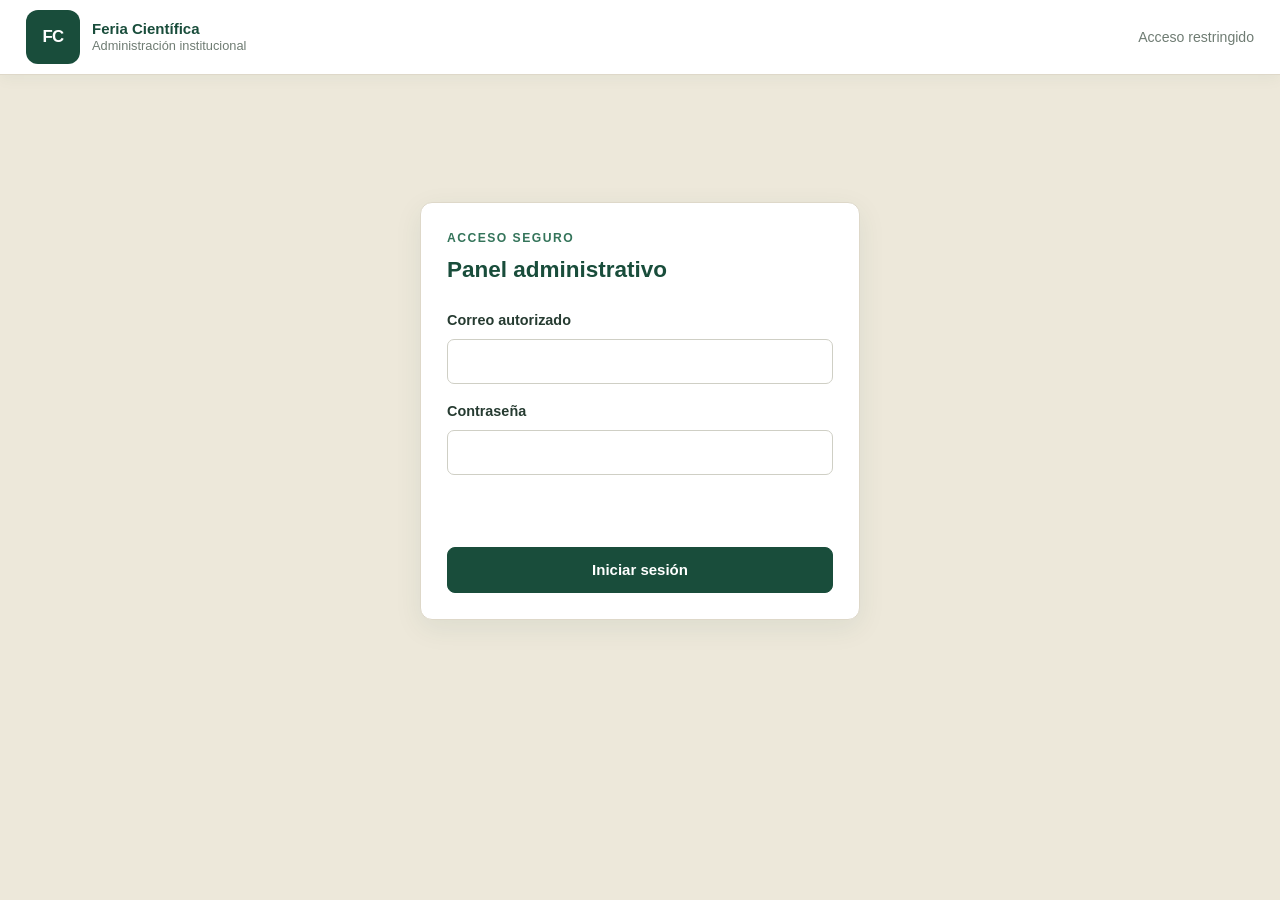
==== commit 55a9095b: "Refactor admin panel layout and structure" ====
--- a/admin.html
+++ b/admin.html
@@ -1,358 +1,471 @@
 <!DOCTYPE html>
 <html lang="es">
 <head>
-<meta charset="UTF-8">
-<meta name="viewport" content="width=device-width, initial-scale=1">
-<title>Administración | Feria Científica</title>
-<link rel="stylesheet" href="css/estilos.css">
-<link rel="stylesheet" href="css/admin-panel.css">
+  <meta charset="UTF-8">
+  <meta name="viewport" content="width=device-width, initial-scale=1">
+  <meta name="theme-color" content="#194D3B">
+  <title>Administración | Feria Científica</title>
+  <link rel="stylesheet" href="css/estilos.css">
+  <link rel="stylesheet" href="css/admin-panel.css">
 </head>
+
 <body class="admin-body">
-
-<header class="admin-topbar">
-  <a class="admin-brand" href="index.html">
-    <span class="brand-mark">FC</span>
-    <span>
-      <b>Feria Científica</b>
-      <small>Administración institucional</small>
-    </span>
-  </a>
-  <div class="top-actions">
-    <span id="sessionLabel">Acceso restringido</span>
-    <button id="logoutBtn" class="button secondary hidden">Cerrar sesión</button>
-  </div>
-</header>
-
-<main class="admin-main">
-
-  <section id="loginPanel" class="panel login-card">
-    <p class="eyebrow">Acceso seguro</p>
-    <h1>Panel administrativo</h1>
-    <form id="loginForm">
-      <label>Correo autorizado
-        <input id="loginEmail" type="email" required autocomplete="username">
-      </label>
-      <label>Contraseña
-        <input id="loginPassword" type="password" required autocomplete="current-password">
-      </label>
-      <p id="loginMessage" class="message" role="status"></p>
-      <button class="button primary full" type="submit">Iniciar sesión</button>
-    </form>
-  </section>
-
-  <div id="dashboard" class="admin-shell hidden">
-
-    <aside class="admin-sidebar">
-      <div class="sidebar-heading">
-        <span class="sidebar-symbol">FC</span>
-        <div>
-          <b>Administración</b>
-          <small>Feria Científica 2027</small>
+  <header class="admin-topbar">
+    <a class="admin-brand" href="index.html">
+      <span class="brand-mark">FC</span>
+      <span>
+        <b>Feria Científica</b>
+        <small>Administración institucional</small>
+      </span>
+    </a>
+
+    <div class="top-actions">
+      <span id="sessionLabel">Acceso restringido</span>
+      <button id="logoutBtn" class="button secondary hidden">
+        Cerrar sesión
+      </button>
+    </div>
+  </header>
+
+  <main class="admin-main">
+    <section id="loginPanel" class="panel login-card">
+      <p class="eyebrow">Acceso seguro</p>
+      <h1>Panel administrativo</h1>
+
+      <form id="loginForm">
+        <label>
+          Correo autorizado
+          <input
+            id="loginEmail"
+            type="email"
+            required
+            autocomplete="username">
+        </label>
+
+        <label>
+          Contraseña
+          <input
+            id="loginPassword"
+            type="password"
+            required
+            autocomplete="current-password">
+        </label>
+
+        <p id="loginMessage" class="message" role="status"></p>
+
+        <button class="button primary full" type="submit">
+          Iniciar sesión
+        </button>
+      </form>
+    </section>
+
+    <div id="dashboard" class="admin-shell hidden">
+      <aside class="admin-sidebar">
+        <div class="sidebar-heading">
+          <span class="sidebar-symbol">FC</span>
+          <div>
+            <b>Administración</b>
+            <small>Feria Científica</small>
+          </div>
         </div>
-      </div>
-
-      <div class="edition-picker">
-        <label for="editionSelect">Edición de trabajo</label>
-        <select id="editionSelect"></select>
-      </div>
-
-      <p class="nav-caption">PANEL PRINCIPAL</p>
-      <button class="nav-item active" data-view="overview">
-        <span class="nav-icon">⌂</span><span>Resumen general</span>
-      </button>
-
-      <p class="nav-caption">GESTIÓN ACADÉMICA</p>
-      <button class="nav-item" data-view="projects">
-        <span class="nav-icon">▤</span><span>Anteproyectos</span>
-      </button>
-      <button class="nav-item admin-only" data-view="editions">
-        <span class="nav-icon">◷</span><span>Ediciones</span>
-      </button>
-
-      <p class="nav-caption">RECURSOS Y ACTIVIDADES</p>
-      <button class="nav-item admin-only" data-view="gallery">
-        <span class="nav-icon">▧</span><span>Galería fotográfica</span>
-      </button>
-      <button class="nav-item admin-only" data-view="photoStats">
-        <span class="nav-icon">▥</span><span>Estadísticas fotográficas</span>
-      </button>
-      <button class="nav-item admin-only" data-view="inventory">
-        <span class="nav-icon">⌑</span><span>Inventario de laboratorio</span>
-      </button>
-      <button class="nav-item admin-only" data-view="calendar">
-        <span class="nav-icon">▦</span><span>Calendario</span>
-      </button>
-
-      <button class="nav-item admin-only" data-view="requests">
-        <span class="nav-icon">▣</span><span>Solicitudes de equipos</span>
-      </button>
-
-      <button class="nav-item admin-only" data-view="documents">
-        <span class="nav-icon">▤</span><span>Expedientes y documentos</span>
-      </button>
-
-      <button class="nav-item admin-only" data-view="credentials">
-        <span class="nav-icon">▧</span><span>Acreditaciones QR</span>
-      </button>
-
-      <button class="nav-item admin-only" data-view="surveys">
-        <span class="nav-icon">▥</span><span>Encuestas y respuestas</span>
-      </button>
-
-      <button class="nav-item admin-only" data-view="partners">
-        <span class="nav-icon">♙</span><span>Colaboradores institucionales</span>
-      </button>
-
-      <p class="nav-caption">ADMINISTRACIÓN DEL SISTEMA</p>
-      <button class="nav-item admin-only" data-view="users">
-        <span class="nav-icon">♙</span><span>Usuarios y permisos</span>
-      </button>
-      <button class="nav-item admin-only" data-view="content">
-        <span class="nav-icon">⚙</span><span>Contenido público</span>
-      </button>
-
-      <a class="nav-item nav-link" href="index.html">
-        <span class="nav-icon">↗</span><span>Ir al portal público</span>
-      </a>
-
-      <div class="sidebar-note">
-        <b>Acceso interno</b>
-        <span>Las herramientas de gestión solo están disponibles para usuarios autorizados.</span>
-      </div>
-    </aside>
-
-    <section class="admin-content">
-
-      <div class="content-heading">
-        <div>
-          <p class="eyebrow">INSTITUTO BENIGNO JIMÉNEZ GARAY</p>
-          <h1 id="viewTitle">Resumen general</h1>
-          <p id="viewSubtitle">Indicadores y actividad de la edición seleccionada.</p>
+
+        <div class="edition-picker">
+          <label for="editionSelect">Edición de trabajo</label>
+          <select id="editionSelect"></select>
         </div>
-        <button id="refreshBtn" class="button secondary">Actualizar datos</button>
-      </div>
-
-      <section class="view-panel" id="view-overview">
-        <div id="overviewStats" class="metric-grid"></div>
-        <div class="panel">
-          <h2>Distribución de proyectos por área</h2>
-          <div id="areaStats" class="bar-list"></div>
+
+        <button class="nav-item active" data-view="overview">
+          <span class="nav-icon">⌂</span>
+          <span>Resumen general</span>
+        </button>
+
+        <details class="sidebar-group">
+          <summary>Gestión académica</summary>
+
+          <button class="nav-item" data-view="projects">
+            <span class="nav-icon">▤</span>
+            <span>Anteproyectos</span>
+          </button>
+
+          <button class="nav-item admin-only" data-view="editions">
+            <span class="nav-icon">◷</span>
+            <span>Ediciones</span>
+          </button>
+        </details>
+
+        <details class="sidebar-group">
+          <summary>Recursos y actividades</summary>
+
+          <button class="nav-item admin-only" data-view="calendar">
+            <span class="nav-icon">▦</span>
+            <span>Calendario</span>
+          </button>
+
+          <button class="nav-item admin-only" data-view="documents">
+            <span class="nav-icon">▤</span>
+            <span>Expedientes y documentos</span>
+          </button>
+
+          <button class="nav-item admin-only" data-view="credentials">
+            <span class="nav-icon">▧</span>
+            <span>Acreditaciones QR</span>
+          </button>
+
+          <button class="nav-item admin-only" data-view="surveys">
+            <span class="nav-icon">▥</span>
+            <span>Encuestas y respuestas</span>
+          </button>
+
+          <button class="nav-item admin-only" data-view="partners">
+            <span class="nav-icon">♙</span>
+            <span>Colaboradores institucionales</span>
+          </button>
+        </details>
+
+        <details class="sidebar-group">
+          <summary>Administración del sistema</summary>
+
+          <button class="nav-item admin-only" data-view="users">
+            <span class="nav-icon">♙</span>
+            <span>Usuarios y permisos</span>
+          </button>
+
+          <button class="nav-item admin-only" data-view="communications">
+            <span class="nav-icon">✉</span>
+            <span>Comunicados</span>
+          </button>
+
+          <button class="nav-item admin-only" data-view="content">
+            <span class="nav-icon">⚙</span>
+            <span>Contenido público</span>
+          </button>
+        </details>
+
+        <a class="nav-item nav-link" href="index.html">
+          <span class="nav-icon">↗</span>
+          <span>Ir al portal público</span>
+        </a>
+
+        <div class="sidebar-note">
+          <b>Acceso interno</b>
+          <span>
+            Las herramientas de gestión solo están disponibles
+            para usuarios autorizados.
+          </span>
         </div>
-        <div class="panel">
-          <h2>Distribución por grado</h2>
-          <div id="gradeStats" class="bar-list"></div>
+      </aside>
+
+      <section class="admin-content">
+        <div class="content-heading">
+          <div>
+            <p class="eyebrow">INSTITUTO BENIGNO JIMÉNEZ GARAY</p>
+            <h1 id="viewTitle">Resumen general</h1>
+            <p id="viewSubtitle">
+              Indicadores y actividad de la edición seleccionada.
+            </p>
+          </div>
+
+          <button id="refreshBtn" class="button secondary">
+            Actualizar datos
+          </button>
         </div>
+
+        <section class="view-panel" id="view-overview">
+          <div id="overviewStats" class="metric-grid"></div>
+
+          <div class="panel">
+            <h2>Distribución de proyectos por área</h2>
+            <div id="areaStats" class="bar-list"></div>
+          </div>
+
+          <div class="panel">
+            <h2>Distribución por grado</h2>
+            <div id="gradeStats" class="bar-list"></div>
+          </div>
+        </section>
+
+        <section class="view-panel hidden" id="view-projects">
+          <div class="panel">
+            <div class="panel-heading">
+              <div>
+                <h2>Proyectos registrados</h2>
+
+                <label>
+                  Filtrar por turno
+                  <select id="projectTurnFilter">
+                    <option value="">Todos los turnos</option>
+                    <option value="TM">Matutino</option>
+                    <option value="TV">Vespertino</option>
+                  </select>
+                </label>
+
+                <p>Inscripciones correspondientes a la edición activa.</p>
+              </div>
+            </div>
+
+            <div class="table-scroll">
+              <table>
+                <thead>
+                  <tr>
+                    <th>Código</th>
+                    <th>Área</th>
+                    <th>Proyecto</th>
+                    <th>Líder</th>
+                    <th>Grado</th>
+                    <th>Estado</th>
+                    <th>Acciones</th>
+                  </tr>
+                </thead>
+                <tbody id="projectsBody"></tbody>
+              </table>
+            </div>
+          </div>
+        </section>
+
+        <section class="view-panel hidden" id="view-editions">
+          <div class="panel">
+            <h2>Administrar ediciones</h2>
+
+            <form id="editionForm" class="form-grid">
+              <label>
+                Año
+                <input id="edYear" type="number" min="2027" max="2100" required>
+              </label>
+
+              <label>
+                Nombre
+                <input id="edName" required>
+              </label>
+
+              <label>
+                Estado
+                <select id="edStatus">
+                  <option>Configuración</option>
+                  <option>Abierta</option>
+                  <option>Activa</option>
+                  <option>Cerrada</option>
+                  <option>Archivada</option>
+                </select>
+              </label>
+
+              <label>
+                Fecha de cierre
+                <input id="edClose" type="date">
+              </label>
+
+              <label class="wide">
+                Descripción
+                <textarea id="edDescription" rows="2"></textarea>
+              </label>
+
+              <button class="button primary" type="submit">
+                Guardar edición
+              </button>
+
+              <p id="editionMessage" class="message"></p>
+            </form>
+
+            <div id="editionsList" class="simple-list"></div>
+          </div>
+        </section>
+
+        <section class="view-panel hidden" id="view-calendar">
+          <div class="panel">
+            <h2>Calendario de la edición</h2>
+            <p>
+              Fechas límite, reuniones, evaluaciones y actividades institucionales.
+            </p>
+
+            <form id="calendarForm" class="form-grid">
+              <label>
+                Actividad
+                <input id="calTitle" required>
+              </label>
+
+              <label>
+                Tipo
+                <input
+                  id="calType"
+                  placeholder="Inscripción, evaluación, reunión...">
+              </label>
+
+              <label>
+                Fecha de inicio
+                <input id="calStart" type="datetime-local" required>
+              </label>
+
+              <label>
+                Fecha final
+                <input id="calEnd" type="datetime-local">
+              </label>
+
+              <label class="wide">
+                Descripción
+                <textarea id="calDescription"></textarea>
+              </label>
+
+              <button class="button primary" type="submit">
+                Agregar actividad
+              </button>
+            </form>
+
+            <div id="calendarList" class="simple-list"></div>
+          </div>
+        </section>
+
+        <section class="view-panel hidden" id="view-documents">
+          <div class="panel">
+            <h2>Expedientes y documentos</h2>
+            <div id="documentsList" class="simple-list"></div>
+          </div>
+        </section>
+
+        <section class="view-panel hidden" id="view-credentials">
+          <div class="panel">
+            <h2>Acreditaciones QR</h2>
+            <p>
+              Registro de credenciales por edición. La generación de
+              códigos imprimibles se integrará en la siguiente etapa.
+            </p>
+            <div id="credentialsList" class="simple-list"></div>
+          </div>
+        </section>
+
+        <section class="view-panel hidden" id="view-surveys">
+          <div class="panel">
+            <h2>Encuestas y respuestas</h2>
+            <div id="surveysList" class="simple-list"></div>
+          </div>
+        </section>
+
+        <section class="view-panel hidden" id="view-partners">
+          <div class="panel">
+            <h2>Colaboradores institucionales</h2>
+            <p>
+              Solo aportes en especie y compromisos no monetarios.
+              No incluye presupuesto ni movimientos de dinero.
+            </p>
+            <div id="partnersList" class="simple-list"></div>
+          </div>
+        </section>
+
+        <section class="view-panel hidden" id="view-communications">
+          <div class="panel">
+            <h2>Comunicados institucionales</h2>
+
+            <p>
+              Envía mensajes a todos los inscritos o segmenta por turno
+              o área. Los correos se envían individualmente para proteger
+              las direcciones.
+            </p>
+
+            <form id="communicationForm" class="form-grid">
+              <label class="wide">
+                Asunto
+                <input id="commSubject" maxlength="180" required>
+              </label>
+
+              <label class="wide">
+                Mensaje
+                <textarea id="commMessage" rows="6" required></textarea>
+              </label>
+
+              <label>
+                Destinatarios
+                <select id="commGroup">
+                  <option value="todos">Todos los inscritos</option>
+                  <option value="TM">Turno matutino</option>
+                  <option value="TV">Turno vespertino</option>
+                  <option value="BIO">Biología</option>
+                  <option value="CAM">Ciencias Ambientales</option>
+                  <option value="CCO">Ciencias de la Computación</option>
+                  <option value="CSC">Ciencias Sociales</option>
+                  <option value="FMA">Física y Matemática</option>
+                  <option value="INY">Ingeniería y Tecnología</option>
+                  <option value="QUI">Química</option>
+                  <option value="SYM">Salud y Medicina</option>
+                </select>
+              </label>
+
+              <label>
+                Adjunto opcional (PDF, DOC o DOCX)
+                <input id="commFile" type="file" accept=".pdf,.doc,.docx">
+              </label>
+
+              <button class="button primary" type="submit">
+                Enviar comunicado
+              </button>
+
+              <p id="commMessageStatus" class="message" aria-live="polite"></p>
+            </form>
+
+            <h3>Historial de envíos</h3>
+            <div id="communicationsList" class="simple-list"></div>
+          </div>
+        </section>
+
+        <section class="view-panel hidden" id="view-users">
+          <div class="panel">
+            <h2>Usuarios y permisos</h2>
+
+            <form id="userForm" class="form-grid">
+              <label>
+                Nombre
+                <input id="userName" required>
+              </label>
+
+              <label>
+                Correo
+                <input id="userEmail" type="email" required>
+              </label>
+
+              <label>
+                Rol
+                <select id="userRole">
+                  <option>evaluador</option>
+                  <option>consulta</option>
+                  <option>administrador</option>
+                </select>
+              </label>
+
+              <label>
+                Contraseña temporal
+                <input id="userPass" type="password" minlength="12" required>
+              </label>
+
+              <label class="wide">
+                Ediciones asignadas
+                <input
+                  id="userEditions"
+                  placeholder="2027,2028 o * para todas">
+              </label>
+
+              <button class="button primary" type="submit">
+                Crear usuario
+              </button>
+
+              <p id="userMessage" class="message"></p>
+            </form>
+          </div>
+        </section>
+
+        <section class="view-panel hidden" id="view-content">
+          <div class="panel">
+            <h2>Contenido público</h2>
+            <p>
+              La edición seleccionada puede tener textos y avisos
+              independientes. La edición pública se configura en el portal.
+            </p>
+            <p class="muted">
+              Editor completo de contenido en la siguiente entrega.
+            </p>
+          </div>
+        </section>
       </section>
-
-      <section class="view-panel hidden" id="view-projects">
-        <div class="panel">
-          <div class="panel-heading">
-            <div>
-              <h2>Proyectos registrados</h2>
-              <p>Inscripciones correspondientes a la edición activa.</p>
-            </div>
-          </div>
-          <div class="table-scroll">
-            <table>
-              <thead>
-                <tr>
-                  <th>Código</th><th>Área</th><th>Proyecto</th>
-                  <th>Líder</th><th>Grado</th><th>Estado</th>
-                </tr>
-              </thead>
-              <tbody id="projectsBody"></tbody>
-            </table>
-          </div>
-        </div>
-      </section>
-
-      <section class="view-panel hidden" id="view-editions">
-        <div class="panel">
-          <h2>Administrar ediciones</h2>
-          <form id="editionForm" class="form-grid">
-            <label>Año
-              <input id="edYear" type="number" min="2027" max="2100" required>
-            </label>
-            <label>Nombre
-              <input id="edName" required>
-            </label>
-            <label>Estado
-              <select id="edStatus">
-                <option>Configuración</option>
-                <option>Abierta</option>
-                <option>Activa</option>
-                <option>Cerrada</option>
-                <option>Archivada</option>
-              </select>
-            </label>
-            <label>Fecha de cierre
-              <input id="edClose" type="date">
-            </label>
-            <label class="wide">Descripción
-              <textarea id="edDescription" rows="2"></textarea>
-            </label>
-            <button class="button primary" type="submit">Guardar edición</button>
-            <p id="editionMessage" class="message"></p>
-          </form>
-          <div id="editionsList" class="simple-list"></div>
-        </div>
-      </section>
-
-      <section class="view-panel hidden" id="view-gallery">
-        <div class="panel">
-          <h2>Galería fotográfica</h2>
-          <p class="muted">La publicación exige autorización registrada. Las fotografías no se muestran aquí al público hasta que administración las publique.</p>
-          <form id="photoForm" class="form-grid">
-            <label>Título
-              <input id="photoTitle" required maxlength="160">
-            </label>
-            <label>URL de imagen
-              <input id="photoUrl" type="url" required placeholder="https://...">
-            </label>
-            <label class="wide">Descripción
-              <textarea id="photoDescription" rows="2"></textarea>
-            </label>
-            <label>URL de miniatura
-              <input id="photoThumb" type="url" placeholder="https://...">
-            </label>
-            <label class="checkline">
-              <input id="photoConsent" type="checkbox" required>
-              Confirmo que existe autorización para publicar esta fotografía.
-            </label>
-            <label class="checkline">
-              <input id="photoPublish" type="checkbox">
-              Publicar en la galería pública.
-            </label>
-            <button class="button primary" type="submit">Registrar fotografía</button>
-            <p id="photoMessage" class="message"></p>
-          </form>
-          <div id="photoList" class="photo-grid"></div>
-        </div>
-      </section>
-
-      <section class="view-panel hidden" id="view-photoStats">
-        <div id="photoMetricCards" class="metric-grid"></div>
-        <div class="panel">
-          <h2>Fotografías más visualizadas</h2>
-          <div class="table-scroll">
-            <table>
-              <thead><tr><th>Fotografía</th><th>Visualizaciones</th><th>Descargas</th></tr></thead>
-              <tbody id="photoRanking"></tbody>
-            </table>
-          </div>
-        </div>
-        <div class="panel">
-          <h2>Visualizaciones por día</h2>
-          <div id="photoDaily" class="bar-list"></div>
-        </div>
-        <p class="privacy-note">Información administrativa: estas estadísticas no se exponen en el portal público.</p>
-      </section>
-
-      <section class="view-panel hidden" id="view-inventory">
-        <div class="panel">
-          <h2>Inventario de laboratorio</h2>
-          <form id="inventoryForm" class="form-grid">
-            <label>Material o equipo<input id="invName" required></label>
-            <label>Categoría<input id="invCategory"></label>
-            <label>Cantidad total<input id="invTotal" type="number" min="0" required></label>
-            <label>Disponible<input id="invAvailable" type="number" min="0" required></label>
-            <label>Ubicación<input id="invLocation"></label>
-            <label>Estado
-              <select id="invState">
-                <option>Disponible</option>
-                <option>En préstamo</option>
-                <option>Mantenimiento</option>
-                <option>Fuera de servicio</option>
-              </select>
-            </label>
-            <label class="wide">Descripción<textarea id="invDescription"></textarea></label>
-            <button class="button primary" type="submit">Agregar al inventario</button>
-            <p id="inventoryMessage" class="message"></p>
-          </form>
-          <div id="inventoryList" class="simple-list"></div>
-        </div>
-      </section>
-
-      <section class="view-panel hidden" id="view-calendar">
-        <div class="panel">
-          <h2>Calendario de la edición</h2>
-          <p>Fechas límite, reuniones, evaluaciones y actividades institucionales.</p>
-          <form id="calendarForm" class="form-grid">
-            <label>Actividad<input id="calTitle" required></label>
-            <label>Tipo<input id="calType" placeholder="Inscripción, evaluación, reunión..."></label>
-            <label>Fecha de inicio<input id="calStart" type="datetime-local" required></label>
-            <label>Fecha final<input id="calEnd" type="datetime-local"></label>
-            <label class="wide">Descripción<textarea id="calDescription"></textarea></label>
-            <button class="button primary" type="submit">Agregar actividad</button>
-          </form>
-          <div id="calendarList" class="simple-list"></div>
-        </div>
-      </section>
-
-      <section class="view-panel hidden" id="view-requests">
-        <div class="panel"><h2>Solicitudes de equipos</h2><div id="requestsList" class="simple-list"></div></div>
-      </section>
-
-      <section class="view-panel hidden" id="view-documents">
-        <div class="panel"><h2>Expedientes y documentos</h2><div id="documentsList" class="simple-list"></div></div>
-      </section>
-
-      <section class="view-panel hidden" id="view-credentials">
-        <div class="panel">
-          <h2>Acreditaciones QR</h2>
-          <p>Registro de credenciales por edición. La generación de códigos imprimibles se integrará en la siguiente etapa.</p>
-          <div id="credentialsList" class="simple-list"></div>
-        </div>
-      </section>
-
-      <section class="view-panel hidden" id="view-surveys">
-        <div class="panel"><h2>Encuestas y respuestas</h2><div id="surveysList" class="simple-list"></div></div>
-      </section>
-
-      <section class="view-panel hidden" id="view-partners">
-        <div class="panel">
-          <h2>Colaboradores institucionales</h2>
-          <p>Solo aportes en especie y compromisos no monetarios. No incluye presupuesto ni movimientos de dinero.</p>
-          <div id="partnersList" class="simple-list"></div>
-        </div>
-      </section>
-
-      <section class="view-panel hidden" id="view-users">
-        <div class="panel">
-          <h2>Usuarios y permisos</h2>
-          <form id="userForm" class="form-grid">
-            <label>Nombre<input id="userName" required></label>
-            <label>Correo<input id="userEmail" type="email" required></label>
-            <label>Rol
-              <select id="userRole">
-                <option>evaluador</option>
-                <option>consulta</option>
-                <option>administrador</option>
-              </select>
-            </label>
-            <label>Contraseña temporal<input id="userPass" type="password" minlength="12" required></label>
-            <label class="wide">Ediciones asignadas
-              <input id="userEditions" placeholder="2027,2028 o * para todas">
-            </label>
-            <button class="button primary" type="submit">Crear usuario</button>
-            <p id="userMessage" class="message"></p>
-          </form>
-        </div>
-      </section>
-
-      <section class="view-panel hidden" id="view-content">
-        <div class="panel">
-          <h2>Contenido público</h2>
-          <p>La edición seleccionada puede tener textos y avisos independientes. La edición pública se configura en el portal.</p>
-          <p class="muted">Editor completo de contenido en la siguiente entrega.</p>
-        </div>
-      </section>
-
-    </section>
-  </div>
-</main>
-
-<script src="js/config.js"></script>
-<script src="js/admin.js"></script>
+    </div>
+  </main>
+
+  <script src="js/config.js"></script>
+  <script src="js/admin.js"></script>
 </body>
-</html>
+              </html>
--- a/css/estilos.css
+++ b/css/estilos.css
@@ -1,47 +1,307 @@
-
 :root {
-  --azul: #17365d;
-  --azul-oscuro: #102744;
-  --azul-medio: #244b75;
-  --azul-claro: #eaf0f6;
-  --rojo: #b32632;
-  --rojo-oscuro: #921d28;
-  --rojo-claro: #faeeee;
-  --blanco: #ffffff;
-  --fondo: #f3f5f8;
-  --gris: #e0e5eb;
-  --gris-medio: #788596;
-  --texto: #253449;
-  --verde: #26734d;
-  --amarillo: #a8791c;
+  --verde-institucional: #194D3B;
+  --verde-secundario: #34745A;
+  --arena: #C6AD83;
+  --fondo-calido: #EDE8DA;
+  --blanco: #FFFFFF;
+  --texto: #263B31;
+  --gris: #DED8C9;
+  --gris-medio: #6F7C73;
+  --rojo: #A94442;
   --radio: 12px;
-  --sombra: 0 8px 28px rgba(20, 43, 69, .07);
-  --sombra-hover: 0 12px 32px rgba(20, 43, 69, .12);
-}
-
-* { box-sizing: border-box; }
-
-html { scroll-behavior: smooth; }
+  --sombra: 0 8px 28px rgba(25, 77, 59, .08);
+}
+
+* {
+  box-sizing: border-box;
+}
+
+html {
+  scroll-behavior: smooth;
+}
 
 body {
   margin: 0;
   min-height: 100vh;
-  background: var(--fondo);
+  background: var(--fondo-calido);
   color: var(--texto);
   font-family: "Segoe UI", Arial, sans-serif;
   font-size: 15px;
   line-height: 1.6;
 }
 
+a {
+  color: var(--verde-institucional);
+  text-decoration: none;
+}
+
+a:hover {
+  text-decoration: underline;
+}
+
+button,
+input,
+select,
+textarea {
+  font: inherit;
+}
+
+button {
+  cursor: pointer;
+}
+
 .container {
   width: min(1160px, calc(100% - 40px));
   margin: 0 auto;
 }
 
 main {
-  padding-top: 42px;
+  padding-top: 38px;
   padding-bottom: 55px;
 }
+
+h1,
+h2,
+h3,
+h4 {
+  color: var(--verde-institucional);
+  line-height: 1.25;
+}
+
+h1,
+h2,
+h3,
+p {
+  margin-top: 0;
+}
+
+.eyebrow {
+  margin-bottom: 8px;
+  color: var(--verde-secundario);
+  font-size: .76rem;
+  font-weight: 800;
+  letter-spacing: .12em;
+  text-transform: uppercase;
+}
+
+.muted {
+  color: var(--gris-medio);
+}
+
+.hidden {
+  display: none !important;
+}
+
+/* ENCABEZADO */
+
+.site-header {
+  position: relative;
+  z-index: 2;
+  background: var(--blanco);
+  border-top: 5px solid var(--verde-institucional);
+  border-bottom: 1px solid var(--gris);
+  box-shadow: 0 3px 15px rgba(25, 77, 59, .04);
+}
+
+.header-inner {
+  min-height: 100px;
+  display: flex;
+  align-items: center;
+  gap: 16px;
+}
+
+.header-inner h1 {
+  margin: 0;
+  font-size: 1.35rem;
+}
+
+.header-inner .eyebrow {
+  margin-bottom: 2px;
+}
+
+.brand-mark {
+  width: 54px;
+  height: 54px;
+  flex: 0 0 54px;
+  display: grid;
+  place-items: center;
+  border-radius: 12px;
+  background: var(--verde-institucional);
+  color: var(--blanco);
+  font-size: 1.05rem;
+  font-weight: 900;
+  letter-spacing: -.04em;
+  overflow: hidden;
+}
+
+.brand-mark span {
+  color: var(--arena);
+  font-size: .72em;
+}
+
+.header-inner nav {
+  display: flex;
+  flex-wrap: wrap;
+  gap: 20px;
+  margin-left: auto;
+}
+
+.header-inner nav a {
+  color: var(--texto);
+  font-size: .9rem;
+  font-weight: 650;
+}
+
+.header-inner nav a:hover {
+  color: var(--verde-secundario);
+}
+
+/* BOTONES */
+
+.button {
+  min-height: 43px;
+  display: inline-flex;
+  align-items: center;
+  justify-content: center;
+  gap: 8px;
+  padding: 10px 18px;
+  border: 1px solid transparent;
+  border-radius: 8px;
+  font-weight: 750;
+  text-align: center;
+  transition: background .18s ease, transform .18s ease;
+}
+
+.button:hover {
+  text-decoration: none;
+  transform: translateY(-1px);
+}
+
+.button.primary {
+  background: var(--verde-institucional);
+  color: var(--blanco);
+  border-color: var(--verde-institucional);
+}
+
+.button.primary:hover {
+  background: var(--verde-secundario);
+}
+
+.button.secondary {
+  background: var(--blanco);
+  color: var(--verde-institucional);
+  border-color: var(--gris);
+}
+
+.button.secondary:hover {
+  background: #F5F3EC;
+}
+
+.button:disabled {
+  opacity: .6;
+  cursor: not-allowed;
+  transform: none;
+}
+
+.button.full,
+.full {
+  width: 100%;
+}
+
+/* PORTAL PÚBLICO */
+
+.portal-hero {
+  padding: clamp(30px, 6vw, 65px);
+  color: var(--blanco);
+  background: linear-gradient(120deg, var(--verde-institucional), var(--verde-secundario));
+  border-radius: 16px;
+  box-shadow: var(--sombra);
+}
+
+.portal-hero h2 {
+  max-width: 760px;
+  margin-bottom: 16px;
+  color: var(--blanco);
+  font-size: clamp(2rem, 5vw, 3.3rem);
+  line-height: 1.12;
+}
+
+.portal-hero p {
+  max-width: 680px;
+  color: #F1F4EF;
+}
+
+.portal-hero .eyebrow {
+  color: #E5D4B6;
+}
+
+.hero-actions {
+  display: flex;
+  flex-wrap: wrap;
+  gap: 12px;
+  margin-top: 25px;
+}
+
+.hero-actions .primary {
+  background: var(--blanco);
+  color: var(--verde-institucional);
+  border-color: var(--blanco);
+}
+
+.hero-actions .secondary {
+  background: transparent;
+  color: var(--blanco);
+  border-color: #FFFFFF99;
+}
+
+.portal-section {
+  margin-top: 42px;
+}
+
+.portal-grid {
+  display: grid;
+  grid-template-columns: repeat(4, minmax(0, 1fr));
+  gap: 16px;
+}
+
+.portal-card,
+.portal-announcement {
+  padding: 22px;
+  background: var(--blanco);
+  border: 1px solid var(--gris);
+  border-radius: var(--radio);
+  box-shadow: var(--sombra);
+}
+
+.portal-card strong {
+  color: var(--verde-secundario);
+  font-size: .82rem;
+  letter-spacing: .08em;
+}
+
+.portal-card h3,
+.portal-announcement h2 {
+  color: var(--verde-institucional);
+}
+
+.portal-cta {
+  margin-top: 42px;
+  padding: 32px;
+  text-align: center;
+  color: var(--blanco);
+  background: var(--verde-institucional);
+  border-radius: 14px;
+}
+
+.portal-cta h2 {
+  color: var(--blanco);
+}
+
+.portal-cta p {
+  color: #E8EEE9;
+}
+
+/* FORMULARIO DE INSCRIPCIÓN */
 
 .main-layout {
   display: grid;
@@ -50,761 +310,403 @@
   gap: 30px;
 }
 
-.admin-layout {
-  display: flex;
-  flex-direction: column;
-  gap: 25px;
-}
-
-.narrow { max-width: 760px; }
-
-.narrow-panel {
-  max-width: 500px;
-  margin: 30px auto;
-}
-
-.site-header {
-  position: relative;
-  z-index: 2;
-  background: var(--blanco);
-  border-top: 5px solid var(--azul);
-  border-bottom: 1px solid var(--gris);
-  box-shadow: 0 3px 15px rgba(20,43,69,.04);
-}
-
-.header-inner {
-  min-height: 105px;
-  display: flex;
-  align-items: center;
-  gap: 18px;
-  padding-top: 15px;
-  padding-bottom: 15px;
-}
-
-.brand-mark {
-  width: 62px;
-  height: 62px;
-  flex-shrink: 0;
-  display: flex;
-  justify-content: center;
-  align-items: center;
-  border-radius: 13px;
-  color: var(--blanco);
-  background: var(--azul);
-  font-size: 22px;
-  font-weight: 800;
-  letter-spacing: -1px;
-  box-shadow: 0 4px 12px rgba(23,54,93,.2);
-}
-
-.brand-mark span { color: #f1b5ba; }
-
-.header-inner > div:nth-child(2) { flex: 1; }
-
-.header-inner h1 {
-  margin: 0;
-  color: var(--azul);
-  font-size: 24px;
-  font-weight: 750;
-  line-height: 1.25;
-}
-
-.eyebrow {
-  margin: 0 0 5px;
-  color: var(--rojo);
-  font-size: 11px;
-  font-weight: 800;
-  letter-spacing: 1.25px;
-  text-transform: uppercase;
-}
-
-.header-inner nav {
-  display: flex;
-  flex-wrap: wrap;
-  align-items: center;
-  justify-content: flex-end;
-  gap: 8px;
-}
-
-.header-inner nav a {
-  padding: 9px 13px;
-  color: var(--azul);
-  border-radius: 7px;
-  font-size: 13px;
-  font-weight: 650;
-  text-decoration: none;
-  transition: .2s ease;
-}
-
-.header-inner nav a:hover {
-  color: var(--rojo);
-  background: var(--rojo-claro);
-}
-
-.intro { padding: 15px 5px; }
-
-.intro h2 {
-  max-width: 600px;
-  margin: 8px 0 15px;
-  color: var(--azul);
-  font-size: clamp(27px, 3vw, 37px);
-  line-height: 1.2;
-  letter-spacing: -.8px;
-}
-
-.intro > p:not(.eyebrow) {
-  max-width: 570px;
-  color: #637184;
-  font-size: 15px;
-}
-
-.notice {
-  margin-top: 25px;
-  padding: 19px 20px;
-  background: var(--blanco);
-  border: 1px solid var(--gris);
-  border-left: 4px solid var(--rojo);
-  border-radius: 8px;
-  box-shadow: var(--sombra);
-}
-
-.notice strong {
-  display: block;
-  margin-bottom: 4px;
-  color: var(--azul);
-  font-size: 15px;
-}
-
-.notice span {
-  display: block;
-  color: var(--gris-medio);
-  font-size: 13px;
-}
-
-.panel {
-  min-width: 0;
-  padding: 30px;
+.intro {
+  position: sticky;
+  top: 25px;
+  padding: 26px;
   background: var(--blanco);
   border: 1px solid var(--gris);
   border-radius: var(--radio);
   box-shadow: var(--sombra);
 }
 
-.panel > h3 {
-  margin-top: 0;
-  color: var(--azul);
+.intro h2 {
+  font-size: clamp(1.7rem, 3vw, 2.3rem);
+}
+
+.notice {
+  margin-top: 24px;
+  padding: 16px;
+  background: #F3EFE5;
+  border-left: 4px solid var(--arena);
+  border-radius: 7px;
+  font-size: .9rem;
+}
+
+.notice strong,
+.notice span {
+  display: block;
+}
+
+.panel {
+  padding: 26px;
+  background: var(--blanco);
+  border: 1px solid var(--gris);
+  border-radius: var(--radio);
+  box-shadow: var(--sombra);
 }
 
 .section-heading {
   display: flex;
   align-items: flex-start;
   gap: 14px;
-  margin: 8px 0 20px;
-  padding-bottom: 15px;
+  margin: 30px 0 18px;
+  padding-bottom: 14px;
   border-bottom: 1px solid var(--gris);
 }
 
-.section-heading:not(:first-child) { margin-top: 34px; }
+.section-heading:first-child {
+  margin-top: 0;
+}
 
 .section-heading > span {
-  width: 38px;
-  height: 38px;
-  flex-shrink: 0;
-  display: flex;
-  align-items: center;
-  justify-content: center;
-  color: var(--blanco);
-  background: var(--azul);
+  width: 36px;
+  height: 36px;
+  flex: 0 0 36px;
+  display: grid;
+  place-items: center;
   border-radius: 9px;
-  font-size: 13px;
-  font-weight: 800;
+  background: #E8EFEA;
+  color: var(--verde-institucional);
+  font-weight: 850;
 }
 
 .section-heading h3 {
-  margin: 0 0 3px;
-  color: var(--azul);
-  font-size: 17px;
+  margin-bottom: 3px;
 }
 
 .section-heading p {
-  margin: 0;
+  margin-bottom: 0;
   color: var(--gris-medio);
-  font-size: 13px;
+  font-size: .9rem;
+}
+
+.form-grid {
+  display: grid;
+  grid-template-columns: repeat(2, minmax(0, 1fr));
+  gap: 17px;
+}
+
+.form-grid label,
+.panel form > label {
+  display: flex;
+  flex-direction: column;
+  gap: 7px;
+  color: var(--texto);
+  font-size: .9rem;
+  font-weight: 700;
+}
+
+.form-grid .full,
+.form-grid .wide,
+label.full {
+  grid-column: 1 / -1;
+}
+
+input,
+select,
+textarea {
+  width: 100%;
+  min-height: 43px;
+  padding: 10px 12px;
+  color: var(--texto);
+  background: #FFFFFF;
+  border: 1px solid #CFCFC5;
+  border-radius: 7px;
+  outline: none;
+}
+
+textarea {
+  min-height: 100px;
+  resize: vertical;
+}
+
+input:focus,
+select:focus,
+textarea:focus {
+  border-color: var(--verde-secundario);
+  box-shadow: 0 0 0 3px rgba(52, 116, 90, .12);
+}
+
+input[type="checkbox"],
+input[type="radio"] {
+  width: auto;
+  min-height: auto;
+  accent-color: var(--verde-institucional);
+}
+
+small {
+  color: var(--gris-medio);
+  font-size: .8rem;
+  font-weight: 450;
 }
 
 .area-grid {
   display: grid;
-  grid-template-columns: repeat(2,minmax(0,1fr));
-  gap: 11px;
-  margin-bottom: 25px;
-}
-
-.area-grid > * {
-  min-width: 0;
-  padding: 15px;
-  background: #f8fafc;
+  grid-template-columns: repeat(2, minmax(0, 1fr));
+  gap: 10px;
+}
+
+.area-option {
+  display: flex;
+  align-items: flex-start;
+  gap: 10px;
+  padding: 14px;
+  background: #FAFAF7;
   border: 1px solid var(--gris);
   border-radius: 9px;
   cursor: pointer;
-  transition: .2s ease;
-}
-
-.area-grid > *:hover {
-  background: var(--azul-claro);
-  border-color: var(--azul);
-}
-
-.area-grid > *.selected,
-.area-grid > *.active,
-.area-grid > *:has(input:checked) {
-  background: var(--azul-claro);
-  border-color: var(--azul);
-  box-shadow: inset 0 0 0 1px var(--azul);
-}
-
-.form-grid {
-  display: grid;
-  grid-template-columns: repeat(2,minmax(0,1fr));
-  gap: 19px 17px;
-}
-
-label {
+  transition: border-color .18s ease, background .18s ease;
+}
+
+.area-option:hover,
+.area-option.selected {
+  background: #EEF3EF;
+  border-color: var(--verde-secundario);
+}
+
+.area-option input {
+  margin-top: 4px;
+}
+
+.area-option span {
   display: flex;
   flex-direction: column;
-  gap: 7px;
-  color: #34455a;
-  font-size: 13px;
-  font-weight: 700;
-}
-
-label.full, .full { grid-column: 1 / -1; }
-
-input:not([type="checkbox"]):not([type="radio"]):not([type="file"]),
-select, textarea {
-  width: 100%;
-  min-height: 45px;
-  padding: 11px 13px;
-  color: var(--texto);
-  background: #fff;
-  border: 1px solid #d5dce4;
+  gap: 3px;
+}
+
+.area-option strong {
+  color: var(--verde-institucional);
+  font-size: .9rem;
+}
+
+.area-option small {
+  line-height: 1.4;
+}
+
+.upload {
+  padding: 18px;
+  background: #FAFAF7;
+  border: 1px dashed #B8B9AA;
+  border-radius: 9px;
+}
+
+.upload input {
+  padding: 8px;
+}
+
+.check {
+  display: flex;
+  flex-direction: row !important;
+  align-items: flex-start;
+  gap: 10px !important;
+  margin: 20px 0;
+  font-weight: 550 !important;
+}
+
+.check input {
+  margin-top: 5px;
+}
+
+.fine-print {
+  margin: 14px 0 0;
+  color: var(--gris-medio);
+  font-size: .8rem;
+  text-align: center;
+}
+
+/* MENSAJES Y RESULTADOS */
+
+.message {
+  min-height: 20px;
+  margin: 10px 0;
+  color: var(--verde-secundario);
+  font-size: .9rem;
+}
+
+.message.error {
+  color: var(--rojo);
+}
+
+.result-card {
+  padding: 25px;
+  text-align: center;
+}
+
+.result-card > strong {
+  display: inline-block;
+  margin: 12px 0;
+  padding: 12px 20px;
+  background: #EEF3EF;
+  border: 1px solid #D2DFD5;
   border-radius: 8px;
-  outline: none;
-  font-family: inherit;
-  font-size: 14px;
-  transition: .2s ease;
-}
-
-textarea {
-  min-height: 115px;
-  resize: vertical;
-}
-
-input::placeholder, textarea::placeholder { color: #a0aab6; }
-
-input:focus, select:focus, textarea:focus {
-  border-color: var(--azul);
-  box-shadow: 0 0 0 3px rgba(23,54,93,.1);
-}
-
-input[type="file"] {
-  width: 100%;
-  padding: 12px;
-  background: #f8fafc;
-  border: 1px dashed #aebac8;
-  border-radius: 8px;
-  color: var(--texto);
-  font-family: inherit;
-  font-size: 13px;
-}
-
-label small {
-  color: var(--gris-medio);
-  font-size: 11px;
-  font-weight: 500;
-}
-
-.upload {
-  padding: 17px;
-  background: #f8fafc;
+  color: var(--verde-institucional);
+  font-size: 1.5rem;
+  letter-spacing: .05em;
+}
+
+/* CONSULTA DE PROYECTOS */
+
+.resultado,
+.project-result,
+.consulta-result {
+  margin-top: 20px;
+  padding: 22px;
+  background: #F8F8F4;
   border: 1px solid var(--gris);
-  border-radius: 9px;
-}
-
-.check {
-  flex-direction: row;
-  align-items: flex-start;
-  gap: 11px;
-  margin: 24px 0;
-  color: #586679;
-  font-size: 12px;
-  font-weight: 500;
-}
-
-.check input {
-  width: 17px;
-  height: 17px;
-  margin-top: 2px;
-  flex-shrink: 0;
-  accent-color: var(--azul);
-}
-
-.button {
-  min-height: 44px;
-  display: inline-flex;
+  border-radius: 10px;
+}
+
+.resultado h2,
+.project-result h2,
+.consulta-result h2 {
+  margin-bottom: 10px;
+}
+
+.resultado p,
+.project-result p,
+.consulta-result p {
+  margin: 6px 0;
+}
+
+/* CONVOCATORIA MODAL */
+
+.convocatoria-modal {
+  position: fixed;
+  inset: 0;
+  z-index: 10000;
+  display: none;
   align-items: center;
   justify-content: center;
-  gap: 8px;
-  padding: 11px 19px;
-  border: 1px solid transparent;
-  border-radius: 8px;
-  font-family: inherit;
-  font-size: 13px;
+  padding: 20px;
+  background: rgba(18, 37, 28, .78);
+}
+
+.convocatoria-modal.activa {
+  display: flex;
+}
+
+.convocatoria-contenido {
+  position: relative;
+  width: min(850px, 100%);
+  max-height: 92vh;
+  padding: 12px;
+  background: var(--blanco);
+  border-radius: 12px;
+  box-shadow: 0 20px 60px rgba(0, 0, 0, .25);
+}
+
+.convocatoria-contenido img {
+  display: block;
+  width: 100%;
+  max-height: calc(92vh - 24px);
+  object-fit: contain;
+  border-radius: 6px;
+}
+
+.convocatoria-cerrar {
+  position: absolute;
+  top: 5px;
+  right: 5px;
+  z-index: 1;
+  width: 38px;
+  height: 38px;
+  border: 0;
+  border-radius: 50%;
+  background: var(--verde-institucional);
+  color: var(--blanco);
+  font-size: 25px;
+  line-height: 1;
+}
+
+.boton-ver-convocatoria {
+  position: fixed;
+  right: 18px;
+  bottom: 18px;
+  z-index: 20;
+  padding: 12px 18px;
+  border: 0;
+  border-radius: 30px;
+  background: var(--verde-institucional);
+  color: var(--blanco);
+  box-shadow: var(--sombra);
   font-weight: 750;
-  text-decoration: none;
-  cursor: pointer;
-  transition: .2s ease;
-}
-
-.button.primary {
-  color: var(--blanco);
-  background: var(--azul);
-  border-color: var(--azul);
-}
-
-.button.primary:hover {
-  background: var(--azul-medio);
-  box-shadow: 0 5px 13px rgba(23,54,93,.2);
-  transform: translateY(-1px);
-}
-
-.button.secondary {
-  color: var(--azul);
-  background: var(--blanco);
-  border-color: #cbd4df;
-}
-
-.button.secondary:hover {
-  color: var(--rojo);
-  background: #f8fafc;
-  border-color: var(--rojo);
-}
-
-button:disabled {
-  opacity: .6;
-  cursor: not-allowed;
-  transform: none !important;
-}
-
-button.full { width: 100%; }
-
-.message, .result-box {
-  padding: 13px 15px;
-  margin: 15px 0;
-  color: #526176;
-  background: #f5f7fa;
-  border: 1px solid var(--gris);
-  border-radius: 8px;
-  font-size: 13px;
-}
-
-.result-box {
-  margin-top: 22px;
-  line-height: 1.7;
-  overflow-wrap: anywhere;
-}
-
-.message:empty, .result-box:empty { display: none; }
-
-.success {
-  color: var(--verde);
-  background: #edf7f1;
-  border-color: #cce6d6;
-}
-
-.error {
-  color: var(--rojo-oscuro);
-  background: var(--rojo-claro);
-  border-color: #edcbd0;
-}
-
-.warning {
-  color: var(--amarillo);
-  background: #fff8e9;
-  border-color: #eedfb8;
-}
-
-.narrow .intro { margin-bottom: 20px; }
-.narrow .panel { padding: 30px; }
-
-#consultaForm {
-  display: flex;
-  flex-direction: column;
-  gap: 18px;
-}
-
-#consultaForm label { font-size: 14px; }
-#consultaForm button { margin-top: 4px; }
-
-#dashboard { width: 100%; }
-.hidden { display: none !important; }
-
-.dashboard-head {
-  display: flex;
-  align-items: center;
-  justify-content: space-between;
-  gap: 20px;
-  padding: 10px 3px 20px;
-}
-
-.dashboard-head h2 {
+}
+
+/* PIE DE PÁGINA */
+
+footer {
+  padding: 24px 0;
+  background: var(--verde-institucional);
+  color: #E8EEE9;
+  font-size: .85rem;
+}
+
+footer p {
   margin: 3px 0;
-  color: var(--azul);
-  font-size: 27px;
-}
-
-.muted {
-  color: var(--gris-medio);
-  font-size: 13px;
-}
-
-.toolbar {
-  display: flex;
-  justify-content: space-between;
-  align-items: center;
-  gap: 15px;
-  margin-bottom: 20px;
-}
-
-.toolbar h3 {
-  margin: 0;
-  color: var(--azul);
-  font-size: 18px;
-}
-
-.stats-grid {
-  display: grid;
-  grid-template-columns: repeat(auto-fit,minmax(170px,1fr));
-  gap: 16px;
-  margin-bottom: 24px;
-}
-
-.stats-grid > * {
-  min-width: 0;
-  padding: 21px;
-  background: var(--blanco);
-  border: 1px solid var(--gris);
-  border-top: 4px solid var(--azul);
-  border-radius: 10px;
-  box-shadow: var(--sombra);
-  transition: .2s ease;
-}
-
-.stats-grid > *:hover {
-  transform: translateY(-3px);
-  box-shadow: var(--sombra-hover);
-}
-
-.table-wrap {
-  width: 100%;
-  overflow-x: auto;
-  border: 1px solid var(--gris);
-  border-radius: 9px;
-}
-
-table {
-  width: 100%;
-  min-width: 720px;
-  border-collapse: collapse;
-  background: var(--blanco);
-  text-align: left;
-}
-
-thead { background: var(--azul); }
-
-th {
-  padding: 15px 13px;
-  color: var(--blanco);
-  font-size: 11px;
-  font-weight: 750;
-  letter-spacing: .4px;
-  text-transform: uppercase;
-  white-space: nowrap;
-}
-
-td {
-  padding: 14px 13px;
-  color: #45556a;
-  border-bottom: 1px solid #e9edf1;
-  font-size: 12px;
-  vertical-align: middle;
-}
-
-tbody tr:nth-child(even) { background: #f8fafc; }
-tbody tr:hover { background: var(--azul-claro); }
-tbody tr:last-child td { border-bottom: none; }
-
-#detailPanel { min-height: 120px; }
-
-#projectDetail {
-  margin-top: 18px;
-  overflow-wrap: anywhere;
-}
-
-#projectDetail > * { margin-bottom: 12px; }
-#projectDetail label { margin-bottom: 13px; }
-
-#usersPanel { border-top: 4px solid var(--rojo); }
-#usersPanel h3 { color: var(--azul); }
-#userForm { margin-top: 20px; align-items: end; }
-
-.fine-print {
-  margin: 17px 0 0;
-  color: #8994a2;
-  font-size: 11px;
-  line-height: 1.6;
-  text-align: center;
-}
-
-footer {
-  padding: 22px 0;
-  color: #dce5ef;
-  background: var(--azul-oscuro);
-  border-top: 4px solid var(--rojo);
-  font-size: 12px;
-  text-align: center;
-}
-
-a { color: var(--azul); }
-
-button:focus-visible, a:focus-visible,
-input:focus-visible, select:focus-visible,
-textarea:focus-visible {
-  outline: 3px solid rgba(179,38,50,.3);
-  outline-offset: 2px;
-}
-
-::selection { color: #fff; background: var(--azul); }
-
-.site-preview { margin-top: 8px; }
-
-.site-preview-card {
-  border: 1px solid var(--gris);
-  border-top: 5px solid var(--preview-primary,#17365d);
-  border-radius: 10px;
-  padding: 22px;
-  background: #fff;
-}
-
-.site-preview-card strong {
-  display: block;
-  color: var(--preview-primary,#17365d);
-  font-size: 24px;
-}
-
-.site-preview-card h4 { margin: 0 0 10px; }
-.site-preview-card p { margin: 8px 0; }
-
-.site-preview-card p:last-child {
-  border-left: 4px solid var(--preview-secondary,#b32632);
-  padding: 8px 12px;
-  background: #f7f8fa;
-}
-
-.admin-actions {
-  display: flex;
-  flex-wrap: wrap;
-  align-items: center;
-  gap: 12px;
-}
-
-.table-link {
-  border: 0;
-  padding: 6px 10px;
-  background: var(--azul-claro);
-  color: var(--azul);
-  border-radius: 6px;
-  cursor: pointer;
-  font-weight: 700;
-}
-
-.detail-grid {
-  display: grid;
-  grid-template-columns: repeat(2,minmax(0,1fr));
-  gap: 15px;
-}
-
-.detail-grid > div {
-  padding: 12px;
-  background: #f8fafc;
-  border: 1px solid var(--gris);
-  border-radius: 8px;
-}
-
-.detail-grid b {
-  display: block;
-  color: var(--azul);
-  margin-bottom: 5px;
-}
+}
+
+footer a {
+  color: var(--blanco);
+}
+
+/* RESPONSIVE */
 
 @media (max-width: 900px) {
+  .portal-grid {
+    grid-template-columns: repeat(2, minmax(0, 1fr));
+  }
+
   .main-layout {
     grid-template-columns: 1fr;
-    gap: 15px;
-  }
-
-  .intro { padding: 5px 2px; }
-
-  .header-inner { flex-wrap: wrap; }
+  }
+
+  .intro {
+    position: static;
+  }
+}
+
+@media (max-width: 620px) {
+  .container {
+    width: min(100% - 26px, 1160px);
+  }
+
+  .header-inner {
+    min-height: auto;
+    padding: 15px 0;
+    flex-wrap: wrap;
+  }
 
   .header-inner nav {
     width: 100%;
-    justify-content: flex-start;
-    padding-left: 75px;
-  }
-}
-
-@media (max-width: 600px) {
-  .container { width: calc(100% - 24px); }
-
-  main {
-    padding-top: 24px;
-    padding-bottom: 35px;
-  }
-
-  .header-inner { gap: 12px; }
-
-  .brand-mark {
-    width: 49px;
-    height: 49px;
-    font-size: 18px;
-  }
-
-  .header-inner h1 { font-size: 18px; }
-
-  .header-inner nav {
-    padding-left: 0;
-    gap: 3px;
+    margin-left: 0;
+    gap: 14px;
   }
 
   .header-inner nav a {
-    padding: 8px 9px;
-    font-size: 11px;
-  }
-
-  .intro h2 { font-size: 27px; }
-  .panel { padding: 19px; }
-
-  .form-grid, .area-grid { grid-template-columns: 1fr; }
-
-  .section-heading:not(:first-child) { margin-top: 27px; }
-
-  .dashboard-head {
-    align-items: flex-start;
+    font-size: .82rem;
+  }
+
+  .portal-grid,
+  .form-grid,
+  .area-grid {
+    grid-template-columns: 1fr;
+  }
+
+  .panel,
+  .intro {
+    padding: 19px;
+  }
+
+  .portal-hero {
+    padding: 28px 22px;
+  }
+
+  .hero-actions {
     flex-direction: column;
   }
 
-  .dashboard-head h2 { font-size: 23px; }
-
-  .toolbar {
-    align-items: flex-start;
-    flex-direction: column;
-  }
-
-  .stats-grid {
-    grid-template-columns: repeat(2,minmax(0,1fr));
-    gap: 10px;
-  }
-
-  .stats-grid > * { padding: 15px; }
-  .narrow .panel { padding: 20px; }
-  .button { min-height: 43px; }
-  .detail-grid { grid-template-columns: 1fr; }
-}
-
-@media (max-width: 360px) {
-  .stats-grid { grid-template-columns: 1fr; }
-}
-/* Ventana emergente de convocatoria */
-.convocatoria-modal {
-    display: none;
-    position: fixed;
-    inset: 0;
-    z-index: 99999;
-    background: rgba(10, 20, 35, 0.88);
-    justify-content: center;
-    align-items: center;
-    padding: 15px;
-}
-
-.convocatoria-modal.activa {
-    display: flex;
-}
-
-.convocatoria-contenido {
-    position: relative;
+  .hero-actions .button {
     width: 100%;
-    max-width: 520px;
-    max-height: 92vh;
-    display: flex;
-    justify-content: center;
-    align-items: center;
-}
-
-.convocatoria-contenido img {
-    display: block;
-    width: 100%;
-    max-height: 88vh;
-    object-fit: contain;
-    border-radius: 12px;
-    background: white;
-}
-
-.convocatoria-cerrar {
-    position: absolute;
-    top: -12px;
-    right: -10px;
-    z-index: 2;
-    width: 42px;
-    height: 42px;
-    border: none;
-    border-radius: 50%;
-    background: #a51f35;
-    color: white;
-    font-size: 30px;
-    cursor: pointer;
-    box-shadow: 0 3px 12px rgba(0,0,0,.3);
-}
-
-.boton-ver-convocatoria {
-    position: fixed;
-    right: 18px;
-    bottom: 18px;
-    z-index: 1000;
-    padding: 12px 18px;
-    border: none;
-    border-radius: 25px;
-    background: #17375e;
-    color: white;
-    font-weight: bold;
-    cursor: pointer;
-    box-shadow: 0 3px 12px rgba(0,0,0,.2);
-}
-
-.boton-ver-convocatoria:hover {
-    background: #a51f35;
-}
-
-/* Evita que el cartel siga apareciendo como fondo */
-.intro {
-    background-image: none !important;
-}
-
-@media (max-width: 600px) {
-    .convocatoria-contenido {
-        max-width: 100%;
-    }
-
-    .convocatoria-cerrar {
-        right: 0;
-    }
-}
+  }
+  }
--- a/css/admin-panel.css
+++ b/css/admin-panel.css
@@ -1,285 +1,227 @@
-:root {
-  --admin-primary: #173b63;
-  --admin-primary-dark: #102c4b;
-  --admin-accent: #b18a4a;
-  --admin-bg: #f3f6fa;
-  --admin-card: #ffffff;
-  --admin-border: #e2e8f0;
-  --admin-text: #243247;
-  --admin-muted: #748196;
-  --admin-radius: 14px;
-  --admin-shadow: 0 5px 22px rgba(22, 42, 66, .055);
-}
-
-* {
-  box-sizing: border-box;
-}
-
 .admin-body {
-  margin: 0;
-  min-height: 100vh;
-  background: var(--admin-bg);
-  color: var(--admin-text);
-  font-family: Inter, "Segoe UI", Arial, sans-serif;
-}
-
-.admin-body button,
-.admin-body input,
-.admin-body select,
-.admin-body textarea {
-  font: inherit;
-}
-
-.admin-body button {
-  cursor: pointer;
-}
-
-.hidden {
-  display: none !important;
-}
-
-/* BARRA SUPERIOR */
+  background: #EDE8DA;
+}
 
 .admin-topbar {
-  min-height: 70px;
-  padding: 0 34px;
-  background: #fff;
-  border-bottom: 1px solid var(--admin-border);
-  display: flex;
-  justify-content: space-between;
-  align-items: center;
-  gap: 20px;
   position: sticky;
   top: 0;
-  z-index: 20;
+  z-index: 100;
+  min-height: 72px;
+  display: flex;
+  align-items: center;
+  justify-content: space-between;
+  gap: 18px;
+  padding: 10px 26px;
+  background: #FFFFFF;
+  border-bottom: 1px solid #DED8C9;
+  box-shadow: 0 3px 15px rgba(25, 77, 59, .05);
 }
 
 .admin-brand {
   display: flex;
   align-items: center;
   gap: 12px;
-  color: var(--admin-primary);
+  color: #263B31;
+}
+
+.admin-brand:hover {
   text-decoration: none;
 }
 
-.brand-mark,
-.sidebar-symbol {
-  width: 42px;
-  height: 42px;
-  border-radius: 12px;
-  display: grid;
-  place-items: center;
-  color: #fff;
-  background: var(--admin-primary);
-  font-weight: 800;
-  letter-spacing: -1px;
-}
-
-.admin-brand b,
-.admin-brand small,
-.sidebar-heading b,
-.sidebar-heading small {
-  display: block;
+.admin-brand > span:last-child {
+  display: flex;
+  flex-direction: column;
+  line-height: 1.3;
 }
 
 .admin-brand b {
-  font-size: 15px;
-}
-
-.admin-brand small,
-.sidebar-heading small {
-  color: var(--admin-muted);
-  font-size: 11px;
-  margin-top: 3px;
+  color: #194D3B;
+}
+
+.admin-brand small {
+  color: #6F7C73;
 }
 
 .top-actions {
   display: flex;
   align-items: center;
   gap: 14px;
-  color: var(--admin-muted);
-  font-size: 12px;
-}
-
-/* CONTENEDOR */
+  color: #6F7C73;
+  font-size: .88rem;
+}
 
 .admin-main {
-  width: 100%;
-  max-width: 1700px;
-  margin: auto;
-  padding: 28px;
-}
-
-.panel {
-  background: var(--admin-card);
-  border: 1px solid var(--admin-border);
-  border-radius: var(--admin-radius);
-  padding: 24px;
-  box-shadow: var(--admin-shadow);
-  margin-bottom: 20px;
-}
-
-.panel h2 {
-  color: var(--admin-primary);
-  font-size: 17px;
-  margin: 0 0 17px;
-}
-
-.panel p {
-  color: var(--admin-muted);
-  font-size: 13px;
-  line-height: 1.6;
-}
-
-/* LOGIN */
+  width: min(1500px, calc(100% - 32px));
+  margin: 24px auto 50px;
+}
 
 .login-card {
-  width: 100%;
-  max-width: 430px;
-  margin: 75px auto;
-  padding: 34px;
+  width: min(440px, 100%);
+  margin: 65px auto;
 }
 
 .login-card h1 {
-  margin: 5px 0 25px;
-  color: var(--admin-primary);
-  font-size: 25px;
-}
-
-.eyebrow {
-  color: var(--admin-accent) !important;
-  font-size: 10px !important;
-  font-weight: 800;
-  letter-spacing: 1.3px;
-  text-transform: uppercase;
-  margin: 0 0 8px;
-}
-
-/* ESTRUCTURA ADMINISTRATIVA */
+  margin-bottom: 24px;
+}
+
+.login-card form {
+  display: grid;
+  gap: 16px;
+}
+
+.login-card label {
+  display: grid;
+  gap: 7px;
+  font-weight: 700;
+  font-size: .9rem;
+}
 
 .admin-shell {
   display: grid;
   grid-template-columns: 255px minmax(0, 1fr);
-  gap: 25px;
+  gap: 22px;
   align-items: start;
 }
 
 .admin-sidebar {
   position: sticky;
   top: 94px;
-  background: #fff;
-  border: 1px solid var(--admin-border);
-  border-radius: var(--admin-radius);
-  padding: 20px 14px;
-  box-shadow: var(--admin-shadow);
-  max-height: calc(100vh - 115px);
-  overflow-y: auto;
+  min-height: calc(100vh - 120px);
+  display: flex;
+  flex-direction: column;
+  gap: 8px;
+  padding: 17px 13px;
+  background: #194D3B;
+  border-radius: 13px;
+  color: #FFFFFF;
+  box-shadow: 0 8px 28px rgba(25, 77, 59, .12);
 }
 
 .sidebar-heading {
   display: flex;
   align-items: center;
   gap: 11px;
-  padding: 4px 7px 20px;
-  border-bottom: 1px solid var(--admin-border);
+  padding: 7px 8px 17px;
+  border-bottom: 1px solid #FFFFFF26;
+}
+
+.sidebar-heading > div {
+  display: flex;
+  flex-direction: column;
+  line-height: 1.35;
 }
 
 .sidebar-heading b {
-  color: var(--admin-primary);
-  font-size: 13px;
+  color: #FFFFFF;
+}
+
+.sidebar-heading small {
+  color: #D5E2D9;
 }
 
 .sidebar-symbol {
-  width: 39px;
-  height: 39px;
-  border-radius: 10px;
-  flex-shrink: 0;
+  width: 40px;
+  height: 40px;
+  display: grid;
+  place-items: center;
+  flex: 0 0 40px;
+  border-radius: 9px;
+  background: #FFFFFF;
+  color: #194D3B;
+  font-weight: 900;
 }
 
 .edition-picker {
-  padding: 17px 7px 12px;
+  display: grid;
+  gap: 6px;
+  padding: 13px 8px;
 }
 
 .edition-picker label {
-  display: block;
-  color: var(--admin-muted);
-  font-size: 10px;
+  color: #D5E2D9;
+  font-size: .78rem;
   font-weight: 700;
-  margin-bottom: 7px;
 }
 
 .edition-picker select {
-  width: 100%;
-}
-
-.nav-caption {
-  color: #9aa5b4;
-  font-size: 9px;
-  font-weight: 800;
-  letter-spacing: 1px;
-  padding: 15px 9px 6px;
-  margin: 0;
+  min-height: 38px;
+  padding: 7px 9px;
+  border: 1px solid #FFFFFF55;
+  background: #FFFFFF;
+  color: #263B31;
 }
 
 .nav-item {
   width: 100%;
-  min-height: 41px;
-  display: flex;
-  align-items: center;
-  gap: 11px;
+  min-height: 42px;
+  display: flex;
+  align-items: center;
+  gap: 10px;
+  padding: 9px 11px;
   border: 0;
-  border-radius: 8px;
-  padding: 9px 10px;
-  margin: 2px 0;
-  color: #59677b;
+  border-radius: 7px;
   background: transparent;
+  color: #F4F7F4;
+  font-size: .88rem;
   text-align: left;
-  font-size: 12px;
-  font-weight: 600;
-  text-decoration: none;
-  transition: .18s ease;
-}
-
-.nav-item:hover {
-  background: #f2f5f9;
-  color: var(--admin-primary);
-}
-
+  cursor: pointer;
+}
+
+.nav-item:hover,
 .nav-item.active {
-  background: #eaf0f7;
-  color: var(--admin-primary);
-  font-weight: 800;
+  background: #FFFFFF1D;
+  color: #FFFFFF;
 }
 
 .nav-icon {
   width: 20px;
+  flex: 0 0 20px;
+  color: #D9C6A3;
+  font-size: 1.05rem;
   text-align: center;
-  font-size: 17px;
-  color: var(--admin-accent);
+}
+
+.sidebar-group {
+  padding: 5px 0;
+  border-top: 1px solid #FFFFFF20;
+}
+
+.sidebar-group summary {
+  padding: 9px 8px;
+  color: #E1E9E2;
+  font-size: .78rem;
+  font-weight: 800;
+  cursor: pointer;
+  list-style-position: inside;
+}
+
+.sidebar-group .nav-item {
+  padding-left: 15px;
+}
+
+.nav-link {
+  margin-top: 5px;
+  color: #FFFFFF;
+  text-decoration: none;
+}
+
+.nav-link:hover {
+  text-decoration: none;
 }
 
 .sidebar-note {
-  display: flex;
-  flex-direction: column;
-  gap: 6px;
-  padding: 14px;
-  margin: 20px 3px 0;
-  border-radius: 9px;
-  background: #f4f6f9;
+  display: grid;
+  gap: 5px;
+  margin-top: auto;
+  padding: 13px 10px 5px;
+  border-top: 1px solid #FFFFFF26;
+  color: #D5E2D9;
+  font-size: .76rem;
 }
 
 .sidebar-note b {
-  color: var(--admin-primary);
-  font-size: 11px;
-}
-
-.sidebar-note span {
-  color: var(--admin-muted);
-  font-size: 10px;
-  line-height: 1.5;
-}
-
-/* CONTENIDO */
+  color: #FFFFFF;
+}
 
 .admin-content {
   min-width: 0;
@@ -287,407 +229,312 @@
 
 .content-heading {
   display: flex;
+  align-items: center;
   justify-content: space-between;
-  align-items: center;
-  gap: 20px;
-  margin: 4px 0 24px;
+  gap: 18px;
+  margin-bottom: 20px;
+  padding: 22px 24px;
+  background: #FFFFFF;
+  border: 1px solid #DED8C9;
+  border-radius: 12px;
+  box-shadow: 0 5px 20px rgba(25, 77, 59, .05);
 }
 
 .content-heading h1 {
-  color: var(--admin-primary);
-  font-size: 27px;
-  margin: 3px 0 7px;
-}
-
-.content-heading p:not(.eyebrow) {
-  color: var(--admin-muted);
-  font-size: 12px;
+  margin: 0 0 5px;
+  font-size: 1.65rem;
+}
+
+.content-heading p:last-child {
   margin: 0;
+  color: #6F7C73;
+  font-size: .88rem;
+}
+
+.content-heading .eyebrow {
+  margin-bottom: 5px;
 }
 
 .view-panel {
-  display: block;
-}
-
-.view-panel.hidden {
-  display: none !important;
-}
-
-/* BOTONES */
-
-.button {
-  border: 1px solid transparent;
-  border-radius: 8px;
-  padding: 11px 17px;
-  font-size: 12px;
-  font-weight: 700;
-  transition: .18s ease;
-}
-
-.button.primary {
-  color: #fff;
-  background: var(--admin-primary);
-}
-
-.button.primary:hover {
-  background: var(--admin-primary-dark);
-}
-
-.button.secondary {
-  color: var(--admin-primary);
-  background: #fff;
-  border-color: var(--admin-border);
-}
-
-.button.secondary:hover {
-  background: #f1f5f9;
-}
-
-.button.full {
-  width: 100%;
-}
-
-/* FORMULARIOS */
-
-.admin-body form {
-  display: grid;
-  gap: 15px;
-}
-
-.admin-body label {
-  display: block;
-  color: #536176;
-  font-size: 11px;
-  font-weight: 700;
-}
-
-.admin-body input,
-.admin-body select,
-.admin-body textarea {
-  width: 100%;
-  min-height: 41px;
-  margin-top: 7px;
-  padding: 10px 12px;
-  color: var(--admin-text);
-  background: #fff;
-  border: 1px solid #dce3ec;
-  border-radius: 8px;
-  outline: none;
-  font-size: 12px;
-  transition: border .18s, box-shadow .18s;
-}
-
-.admin-body textarea {
-  min-height: 80px;
-  resize: vertical;
-}
-
-.admin-body input:focus,
-.admin-body select:focus,
-.admin-body textarea:focus {
-  border-color: #7894b4;
-  box-shadow: 0 0 0 3px rgba(23, 59, 99, .08);
-}
-
-.form-grid {
-  grid-template-columns: repeat(2, minmax(0, 1fr));
-}
-
-.form-grid .wide {
-  grid-column: 1 / -1;
-}
-
-.checkline {
-  display: flex !important;
-  align-items: center;
-  gap: 9px;
-  line-height: 1.5;
-}
-
-.checkline input {
-  width: 16px;
-  min-height: 16px;
-  margin: 0;
-  flex-shrink: 0;
-}
-
-.message {
-  color: var(--admin-muted);
-  font-size: 12px;
-  line-height: 1.5;
-  margin: 0;
-}
-
-/* MÉTRICAS */
+  display: grid;
+  gap: 18px;
+}
+
+.view-panel > .panel {
+  min-width: 0;
+}
+
+.view-panel .panel h2 {
+  margin-bottom: 16px;
+  font-size: 1.15rem;
+}
 
 .metric-grid {
   display: grid;
   grid-template-columns: repeat(4, minmax(0, 1fr));
   gap: 14px;
-  margin-bottom: 20px;
 }
 
 .metric-card {
-  min-width: 0;
+  display: flex;
+  flex-direction: column;
+  gap: 8px;
   padding: 20px;
-  background: #fff;
-  border: 1px solid var(--admin-border);
-  border-radius: 12px;
-  box-shadow: var(--admin-shadow);
+  background: #FFFFFF;
+  border: 1px solid #DED8C9;
+  border-radius: 11px;
+  box-shadow: 0 5px 18px rgba(25, 77, 59, .05);
 }
 
 .metric-card span {
-  color: var(--admin-muted);
-  font-size: 11px;
+  color: #6F7C73;
+  font-size: .83rem;
+  font-weight: 700;
 }
 
 .metric-card b {
-  display: block;
-  margin-top: 9px;
-  color: var(--admin-primary);
-  font-size: 27px;
-}
-
-/* GRÁFICOS DE BARRAS */
+  color: #194D3B;
+  font-size: 2rem;
+  line-height: 1.1;
+}
 
 .bar-list {
   display: grid;
-  gap: 17px;
+  gap: 16px;
 }
 
 .bar-row {
   display: grid;
   gap: 7px;
-  font-size: 12px;
 }
 
 .bar-row > div {
   display: flex;
   justify-content: space-between;
-  gap: 12px;
-}
-
-.bar-row > i {
+  gap: 10px;
+  font-size: .88rem;
+}
+
+.bar-row > div span {
+  color: #44534A;
+}
+
+.bar-row > div b {
+  color: #194D3B;
+}
+
+.bar-row i {
   display: block;
   height: 9px;
   overflow: hidden;
   border-radius: 20px;
-  background: #edf1f6;
-}
-
-.bar-row > i > span {
+  background: #E9E7DF;
+}
+
+.bar-row i span {
   display: block;
   height: 100%;
   border-radius: inherit;
-  background: var(--admin-primary);
-}
-
-/* TABLAS */
+  background: #34745A;
+}
+
+.panel-heading {
+  display: flex;
+  justify-content: space-between;
+  gap: 16px;
+  margin-bottom: 15px;
+}
+
+.panel-heading h2 {
+  margin-bottom: 8px;
+}
+
+.panel-heading p {
+  margin: 8px 0 0;
+  color: #6F7C73;
+  font-size: .85rem;
+}
+
+.panel-heading label {
+  display: flex;
+  flex-wrap: wrap;
+  align-items: center;
+  gap: 8px;
+  margin-top: 10px;
+  font-size: .85rem;
+  font-weight: 700;
+}
+
+.panel-heading select {
+  width: auto;
+  min-width: 170px;
+}
 
 .table-scroll {
   width: 100%;
   overflow-x: auto;
 }
 
-.admin-body table {
+table {
   width: 100%;
   border-collapse: collapse;
-  min-width: 620px;
-}
-
-.admin-body th {
-  color: #758297;
-  background: #f7f9fb;
-  font-size: 10px;
+  font-size: .86rem;
+}
+
+th,
+td {
+  padding: 12px 10px;
+  border-bottom: 1px solid #E6E3DA;
   text-align: left;
-  text-transform: uppercase;
-  letter-spacing: .5px;
-}
-
-.admin-body th,
-.admin-body td {
-  padding: 13px 12px;
-  border-bottom: 1px solid var(--admin-border);
-}
-
-.admin-body td {
-  color: #526075;
-  font-size: 12px;
-}
-
-.admin-body tbody tr:hover {
-  background: #fafbfd;
-}
-
-/* LISTAS */
+  vertical-align: middle;
+}
+
+th {
+  background: #F4F2EB;
+  color: #194D3B;
+  font-size: .78rem;
+  font-weight: 850;
+  white-space: nowrap;
+}
+
+td {
+  color: #39483F;
+}
+
+tbody tr:hover {
+  background: #FAFAF6;
+}
+
+.btn,
+.btn-small {
+  padding: 7px 12px;
+  border: 1px solid #194D3B;
+  border-radius: 6px;
+  background: #194D3B;
+  color: #FFFFFF;
+  font-size: .8rem;
+  font-weight: 750;
+}
+
+.btn:hover,
+.btn-small:hover {
+  background: #34745A;
+}
 
 .simple-list {
   display: grid;
   gap: 10px;
-  margin-top: 20px;
+  margin-top: 18px;
 }
 
 .list-row {
   display: flex;
-  flex-direction: column;
-  gap: 6px;
+  flex-wrap: wrap;
+  justify-content: space-between;
+  gap: 8px 18px;
   padding: 14px;
-  border: 1px solid var(--admin-border);
-  border-radius: 9px;
-  background: white;
+  background: #FAFAF7;
+  border: 1px solid #E2DED2;
+  border-radius: 8px;
 }
 
 .list-row b {
-  color: var(--admin-primary);
-  font-size: 13px;
+  color: #194D3B;
 }
 
 .list-row span {
-  color: var(--admin-muted);
-  font-size: 12px;
-}
-
-/* GALERÍA */
-
-.photo-grid {
-  display: grid;
-  grid-template-columns: repeat(3, minmax(0, 1fr));
-  gap: 14px;
-  margin-top: 20px;
-}
-
-.photo-card {
-  overflow: hidden;
-  background: #fff;
-  border: 1px solid var(--admin-border);
-  border-radius: 10px;
-}
-
-.photo-card img {
-  display: block;
-  width: 100%;
-  aspect-ratio: 16 / 10;
-  object-fit: cover;
-}
-
-.photo-card-content {
-  padding: 13px;
-}
-
-.photo-card-content b {
-  display: block;
-  color: var(--admin-primary);
-  font-size: 12px;
-}
-
-.photo-card-content p {
-  color: var(--admin-muted);
-  font-size: 11px;
-}
-
-/* AVISOS */
-
-.privacy-note {
-  color: var(--admin-muted);
-  font-size: 11px;
-  padding: 12px 15px;
-  background: #f1f4f8;
-  border-radius: 8px;
-}
-
-.muted {
-  color: var(--admin-muted);
-}
-
-/* RESPONSIVE */
+  color: #6F7C73;
+  font-size: .84rem;
+}
+
+.admin-content .form-grid {
+  margin-top: 15px;
+}
+
+.admin-content .form-grid button {
+  justify-self: start;
+}
+
+.admin-content .form-grid .message {
+  align-self: center;
+}
+
+.admin-content .form-grid textarea {
+  min-height: 85px;
+}
+
+.admin-content .panel > p {
+  color: #65736A;
+  font-size: .9rem;
+}
 
 @media (max-width: 1050px) {
   .admin-shell {
     grid-template-columns: 220px minmax(0, 1fr);
-    gap: 16px;
   }
 
   .metric-grid {
     grid-template-columns: repeat(2, minmax(0, 1fr));
   }
-
-  .photo-grid {
-    grid-template-columns: repeat(2, minmax(0, 1fr));
-  }
 }
 
 @media (max-width: 760px) {
+  .admin-topbar {
+    padding: 10px 14px;
+  }
+
   .admin-main {
-    padding: 15px;
-  }
-
-  .admin-topbar {
-    min-height: 62px;
-    padding: 10px 15px;
+    width: calc(100% - 20px);
+    margin-top: 12px;
   }
 
   .admin-shell {
-    display: flex;
-    flex-direction: column;
+    grid-template-columns: 1fr;
   }
 
   .admin-sidebar {
     position: static;
-    width: 100%;
-    max-height: none;
-  }
-
-  .admin-content {
-    width: 100%;
+    min-height: auto;
+  }
+
+  .sidebar-note {
+    margin-top: 10px;
   }
 
   .content-heading {
     align-items: flex-start;
     flex-direction: column;
-  }
-
-  .content-heading h1 {
-    font-size: 23px;
-  }
-
-  .form-grid {
-    grid-template-columns: 1fr;
-  }
-
-  .form-grid .wide {
-    grid-column: auto;
-  }
-
-  .photo-grid {
-    grid-template-columns: 1fr;
-  }
-
-  .login-card {
-    margin: 35px auto;
-    padding: 25px;
-  }
-}
-
-@media (max-width: 430px) {
+    padding: 18px;
+  }
+
+  .content-heading .button {
+    width: 100%;
+  }
+
+  .metric-grid {
+    grid-template-columns: repeat(2, minmax(0, 1fr));
+  }
+}
+
+@media (max-width: 480px) {
   .metric-grid {
     grid-template-columns: 1fr;
   }
 
   .top-actions {
-    gap: 6px;
-    font-size: 10px;
-  }
-
-  .brand-mark {
-    width: 36px;
-    height: 36px;
-  }
-
-  .admin-brand b {
-    font-size: 13px;
-  }
-
-  .admin-brand small {
-    font-size: 10px;
-  }
-}
+    align-items: flex-end;
+    flex-direction: column;
+    gap: 5px;
+    font-size: .75rem;
+  }
+
+  .admin-brand .brand-mark {
+    width: 42px;
+    height: 42px;
+    flex-basis: 42px;
+  }
+
+  .admin-content .form-grid {
+    grid-template-columns: 1fr;
+  }
+}
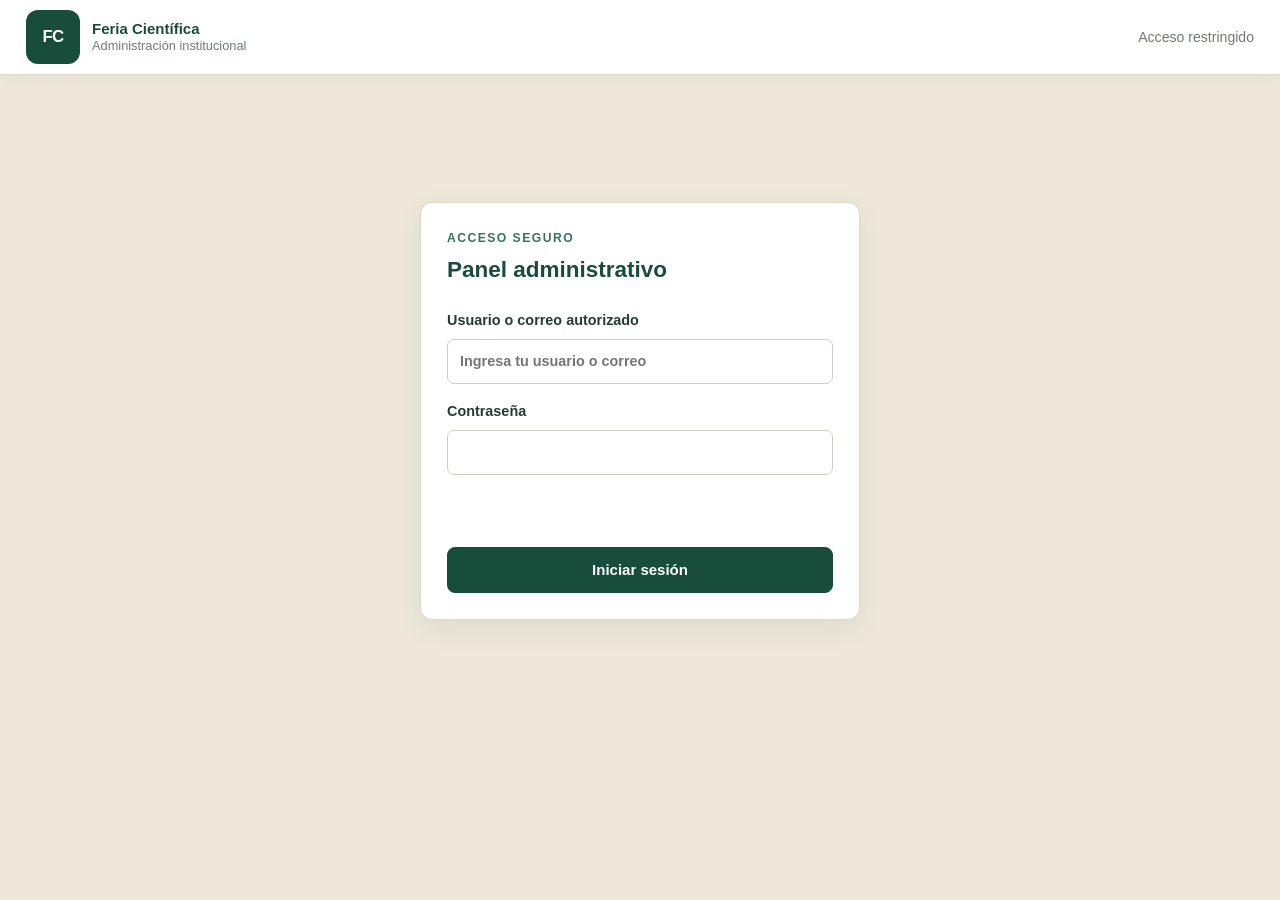
==== commit 1a6a4c0a: "Update admin panel form fields and visibility" ====
--- a/admin.html
+++ b/admin.html
@@ -34,12 +34,14 @@
 
       <form id="loginForm">
         <label>
-          Correo autorizado
+          Usuario o correo autorizado
           <input
             id="loginEmail"
-            type="email"
+            type="text"
             required
-            autocomplete="username">
+            maxlength="120"
+            autocomplete="username"
+            placeholder="Ingresa tu usuario o correo">
         </label>
 
         <label>
@@ -59,6 +61,66 @@
       </form>
     </section>
 
+    <section id="passwordChangePanel" class="panel login-card hidden" aria-labelledby="passwordChangeTitle">
+      <p class="eyebrow">Actualización de seguridad</p>
+      <h1 id="passwordChangeTitle">Cambia tus credenciales</h1>
+      <p class="muted">
+        Para continuar al panel debes reemplazar la contraseña temporal.
+        También puedes establecer un nuevo nombre de usuario.
+      </p>
+
+      <form id="passwordChangeForm">
+        <label>
+          Contraseña actual o temporal
+          <input
+            id="currentPassword"
+            type="password"
+            required
+            autocomplete="current-password">
+        </label>
+
+        <label>
+          Nuevo nombre de usuario
+          <input
+            id="newUsername"
+            type="text"
+            required
+            minlength="3"
+            maxlength="60"
+            autocomplete="username">
+        </label>
+
+        <label>
+          Nueva contraseña
+          <input
+            id="newPassword"
+            type="password"
+            required
+            minlength="12"
+            maxlength="128"
+            autocomplete="new-password">
+          <small>Utiliza al menos 12 caracteres.</small>
+        </label>
+
+        <label>
+          Confirmar nueva contraseña
+          <input
+            id="confirmNewPassword"
+            type="password"
+            required
+            minlength="12"
+            maxlength="128"
+            autocomplete="new-password">
+        </label>
+
+        <p id="passwordChangeMessage" class="message" role="status" aria-live="polite"></p>
+
+        <button class="button primary full" id="changePasswordBtn" type="submit">
+          Guardar nuevas credenciales
+        </button>
+      </form>
+    </section>
+
     <div id="dashboard" class="admin-shell hidden">
       <aside class="admin-sidebar">
         <div class="sidebar-heading">
@@ -87,7 +149,7 @@
             <span>Anteproyectos</span>
           </button>
 
-          <button class="nav-item admin-only" data-view="editions">
+          <button class="nav-item admin-only hidden" data-view="editions">
             <span class="nav-icon">◷</span>
             <span>Ediciones</span>
           </button>
@@ -96,27 +158,27 @@
         <details class="sidebar-group">
           <summary>Recursos y actividades</summary>
 
-          <button class="nav-item admin-only" data-view="calendar">
+          <button class="nav-item admin-only hidden" data-view="calendar">
             <span class="nav-icon">▦</span>
             <span>Calendario</span>
           </button>
 
-          <button class="nav-item admin-only" data-view="documents">
+          <button class="nav-item admin-only hidden" data-view="documents">
             <span class="nav-icon">▤</span>
             <span>Expedientes y documentos</span>
           </button>
 
-          <button class="nav-item admin-only" data-view="credentials">
+          <button class="nav-item admin-only hidden" data-view="credentials">
             <span class="nav-icon">▧</span>
             <span>Acreditaciones QR</span>
           </button>
 
-          <button class="nav-item admin-only" data-view="surveys">
+          <button class="nav-item admin-only hidden" data-view="surveys">
             <span class="nav-icon">▥</span>
             <span>Encuestas y respuestas</span>
           </button>
 
-          <button class="nav-item admin-only" data-view="partners">
+          <button class="nav-item admin-only hidden" data-view="partners">
             <span class="nav-icon">♙</span>
             <span>Colaboradores institucionales</span>
           </button>
@@ -125,17 +187,17 @@
         <details class="sidebar-group">
           <summary>Administración del sistema</summary>
 
-          <button class="nav-item admin-only" data-view="users">
+          <button class="nav-item admin-only hidden" data-view="users">
             <span class="nav-icon">♙</span>
             <span>Usuarios y permisos</span>
           </button>
 
-          <button class="nav-item admin-only" data-view="communications">
+          <button class="nav-item admin-only hidden" data-view="communications">
             <span class="nav-icon">✉</span>
             <span>Comunicados</span>
           </button>
 
-          <button class="nav-item admin-only" data-view="content">
+          <button class="nav-item admin-only hidden" data-view="content">
             <span class="nav-icon">⚙</span>
             <span>Contenido público</span>
           </button>
@@ -468,4 +530,4 @@
   <script src="js/config.js"></script>
   <script src="js/admin.js"></script>
 </body>
-              </html>
+                                                            </html>
